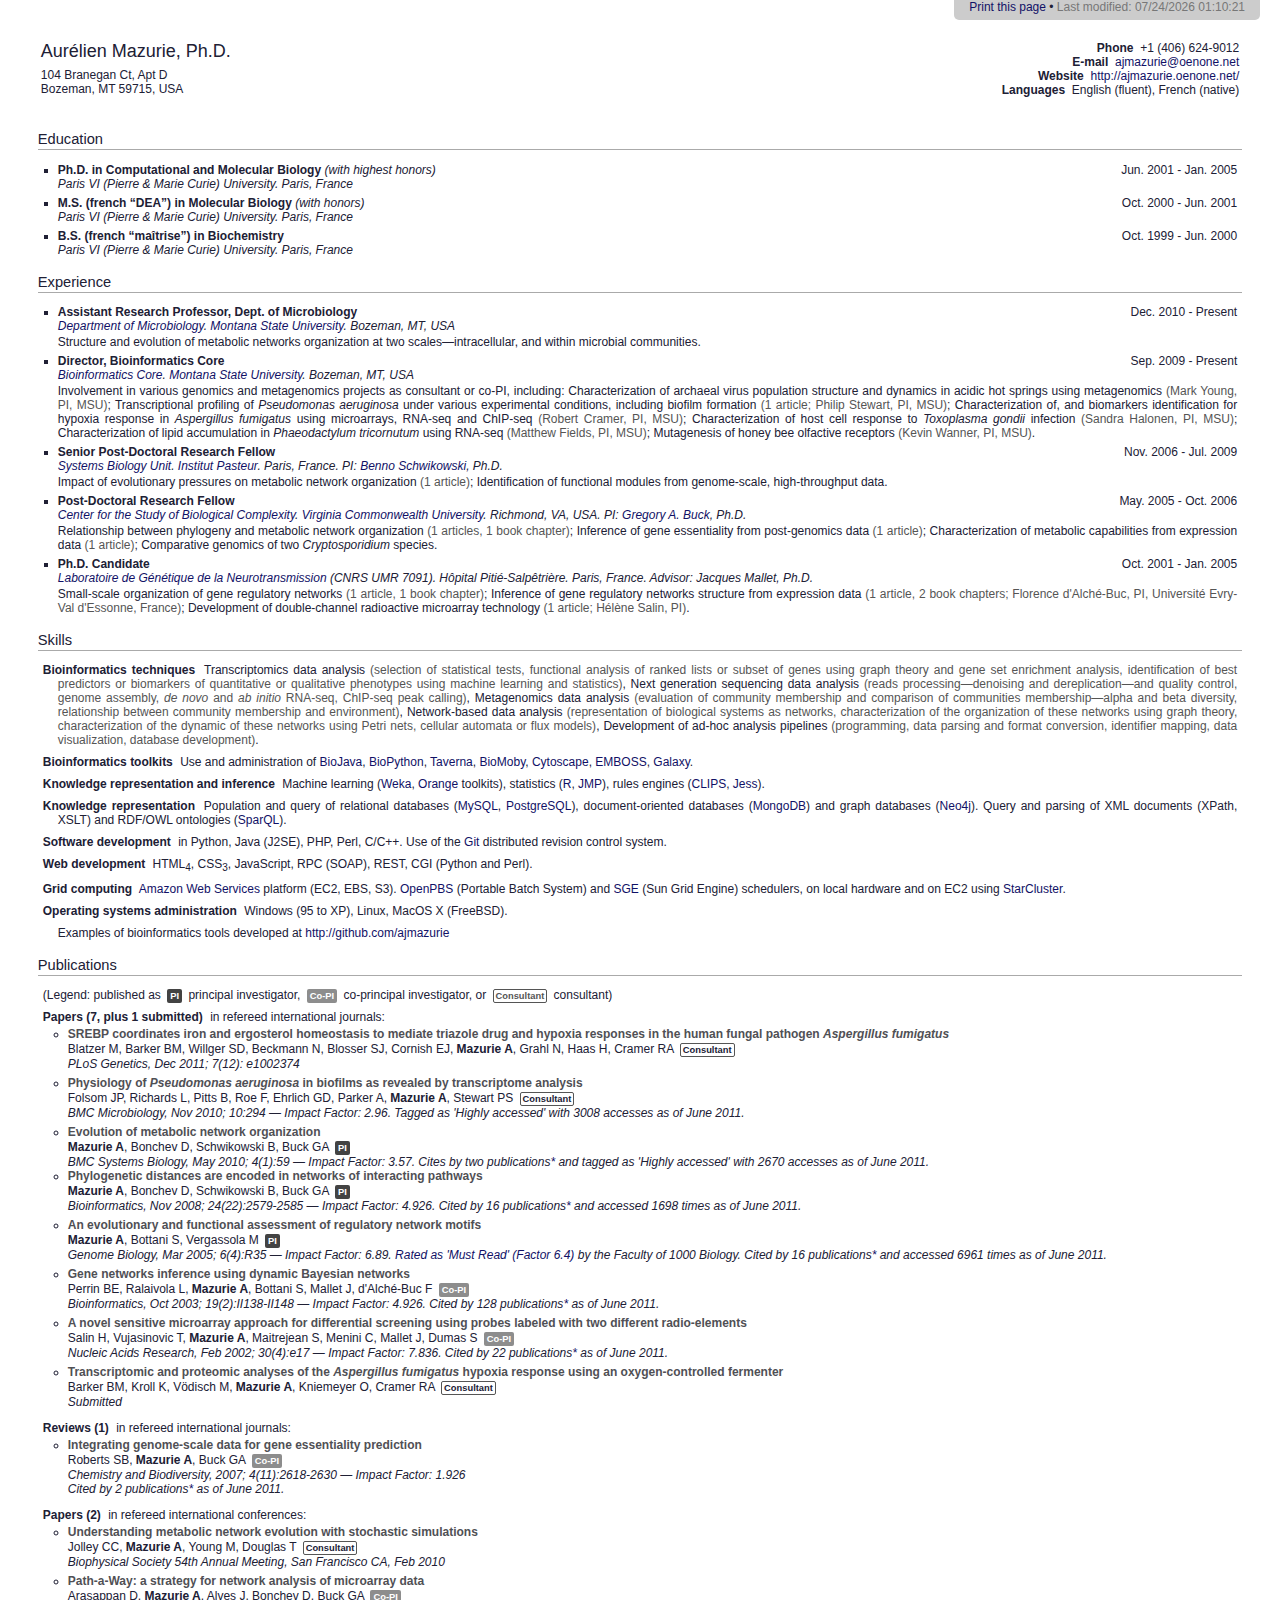
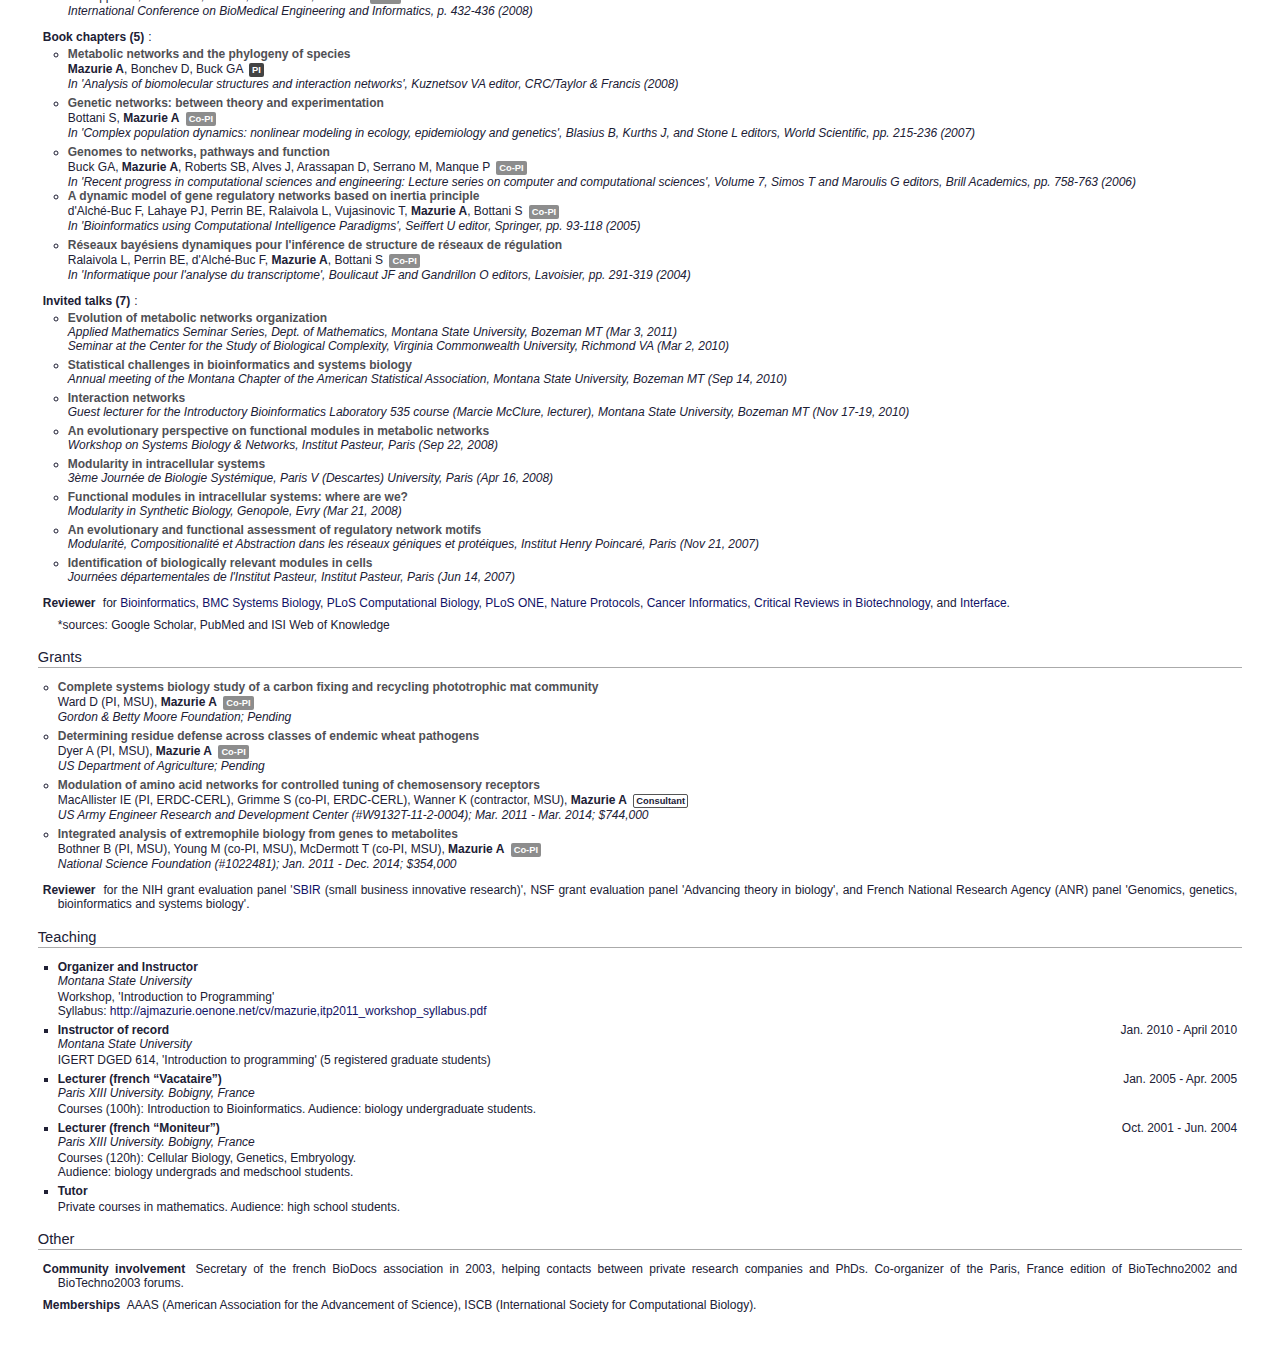
==== cv/mazurie,curriculum_vitae.html @ 8ce5951e "Update on the layout and main page content" ====
<html>
	<head>
		<title>Aurelien Mazurie: Curriculum Vitae</title>
	    <link rel='stylesheet' type='text/css' href='mazurie,curriculum_vitae.css' media='screen, print'>
	</head>
	<body>
		<table width='100%' style='margin: 0 0 2em 0; padding: 0; font-size: 10pt;'>
			<tr>
				<td valign='top'><font size='+1'>Aur&eacute;lien Mazurie, Ph.D.</font></td>
				<td align='right' rowspan='2'>
					<b>Phone</b>&nbsp; +1 (406) 624-9012<br>
					<b>E-mail</b>&nbsp; <a href='mailto:ajmazurie@oenone.net'>ajmazurie@oenone.net</a><br>
					<b>Website</b>&nbsp; <a href='http://ajmazurie.oenone.net/' target='_blank'>http://ajmazurie.oenone.net/</a><br>
					<b>Languages</b>&nbsp; English (fluent), French (native)
				</td>
			</tr>
			<tr>
				<td>
					104 Branegan Ct, Apt D<br>
					Bozeman, MT 59715, USA
				</td>
			</tr>
		</table>

		<div class='tab'>
			<a href='javascript:window.print()'>Print this page</a>
			<script type='text/javascript'>
				if (document.lastModified != '')
					document.write("&bull; <span style='color:#777'>Last modified: " + document.lastModified + "</span>");
			</script>
		</div>

		<h2><a name='education'>Education</a></h2>

		<ul class='positions'>
			<li>
				<div class='title'>Ph.D. in Computational and Molecular Biology</div> <i>(with highest honors)</i>
				<div class='sidenote'>Jun. 2001 - Jan. 2005</div>
				<div class='subtitle'>Paris VI (Pierre &amp; Marie Curie) University. Paris, France</div>
			</li>
			<li>
				<div class='title'>M.S. (french &#8220;DEA&#8221;) in Molecular Biology</div> <i>(with honors)</i>
				<div class='sidenote'>Oct. 2000 - Jun. 2001</div>
				<div class='subtitle'>Paris VI (Pierre &amp; Marie Curie) University. Paris, France</div>
			</li>
			<li>
				<div class='title'>B.S. (french &#8220;ma&icirc;trise&#8221;) in Biochemistry</div>
				<div class='sidenote'>Oct. 1999 - Jun. 2000</div>
				<div class='subtitle'>Paris VI (Pierre &amp; Marie Curie) University. Paris, France</div>
			</li>
		</ul>

		<h2><a name='experience'>Experience</a></h2>

		<ul class='positions'>
			<li>
				<div class='title'>Assistant Research Professor, Dept. of Microbiology</div>
				<div class='sidenote'>Dec. 2010 - Present</div>
				<div class='subtitle'><a href='http://www.montana.edu/wwwmb/' target='_blank'>Department of Microbiology</a>. <a href='http://www.montana.edu' target='_blank'>Montana State University</a>. Bozeman, MT, USA</div>
				<div class='content'>Structure and evolution of metabolic networks organization at two scales&mdash;intracellular, and within microbial communities.</div>
			</li>
			<li>
				<div class='title'>Director, Bioinformatics Core</div>
				<div class='sidenote'>Sep. 2009 - Present</div>
				<div class='subtitle'><a href='http://cores.montana.edu/bioinformatics' target='_blank'>Bioinformatics Core</a>. <a href='http://www.montana.edu' target='_blank'>Montana State University</a>. Bozeman, MT, USA</div>
				<div class='content'>Involvement in various genomics and metagenomics projects as consultant or co-PI, including: Characterization of archaeal virus population structure and dynamics in acidic hot springs using metagenomics <span>(Mark Young, PI, MSU)</span>; Transcriptional profiling of <i>Pseudomonas aeruginosa</i> under various experimental conditions, including biofilm formation <span>(1 article; Philip Stewart, PI, MSU)</span>; Characterization of, and biomarkers identification for hypoxia response in <i>Aspergillus fumigatus</i> using microarrays, RNA-seq and ChIP-seq <span>(Robert Cramer, PI, MSU)</span>; Characterization of host cell response to <i>Toxoplasma gondii</i> infection <span>(Sandra Halonen, PI, MSU)</span>; Characterization of lipid accumulation in <i>Phaeodactylum tricornutum</i> using RNA-seq <span>(Matthew Fields, PI, MSU)</span>; Mutagenesis of honey bee olfactive receptors <span>(Kevin Wanner, PI, MSU)</span>.</div>
			</li>
			<li>
				<div class='title'>Senior Post-Doctoral Research Fellow</div>
				<div class='sidenote'>Nov. 2006 - Jul. 2009</div>
				<div class='subtitle'><a href='http://www.systemsbiology.fr' target='_blank'>Systems Biology Unit</a>. <a href='http://www.pasteur.fr' target='_blank'>Institut Pasteur</a>. Paris, France. PI: <a href='mailto:benno@pasteur.fr'>Benno Schwikowski</a>, Ph.D.</div>
				<div class='content'>Impact of evolutionary pressures on metabolic network organization <span>(1 article)</span>; Identification of functional modules from genome-scale, high-throughput data.</div>
			</li>
			<li>
				<div class='title'>Post-Doctoral Research Fellow</div>
				<div class='sidenote'>May. 2005 - Oct. 2006</div>
				<div class='subtitle'><a href='http://www.vcu.edu/csbc/' target='_blank'>Center for the Study of Biological Complexity</a>. <a href='http://www.vcu.edu' target='_blank'>Virginia Commonwealth University</a>. Richmond, VA, USA. PI: <a href='mailto:gabuck@vcu.edu'>Gregory A. Buck</a>, Ph.D.</div>
				<div class='content'>Relationship between phylogeny and metabolic network organization <span>(1 articles, 1 book chapter)</span>; Inference of gene essentiality from post-genomics data <span>(1 article)</span>; Characterization of metabolic capabilities from expression data <span>(1 article)</span>; Comparative genomics of two <i>Cryptosporidium</i> species.</div>
			</li>
			<li>
				<div class='title'>Ph.D. Candidate</div>
				<div class='sidenote'>Oct. 2001 - Jan. 2005</div>
				<div class='subtitle'><a href='http://www.francebiotechnologies.fr/entreprise/cnrs-umr-7091-genetique-moleculaire-neurotransmission-paris.html' target='_blank'>Laboratoire de G&eacute;n&eacute;tique de la Neurotransmission</a> (CNRS UMR 7091). H&ocirc;pital Piti&eacute;-Salp&ecirc;tri&egrave;re. Paris, France. Advisor: Jacques Mallet, Ph.D.</div>
				<div class='content'>Small-scale organization of gene regulatory networks <span>(1 article, 1 book chapter)</span>; Inference of gene regulatory networks structure from expression data <span>(1 article, 2 book chapters; Florence d'Alch&eacute;-Buc, PI, Universit&eacute; Evry-Val d'Essonne, France)</span>; Development of double-channel radioactive microarray technology <span>(1 article; H&eacute;l&egrave;ne Salin, PI)</span>.</div>
			</li>
<!--
			<li>
				<div class='title'>Consultant</div>
				<div class='sidenote'>Jun. 2002</div>
				<div class='subtitle'>Opsis S.A., France</div>
				<div class='content'>Consultant on DNA microarrays technology: acquisition, processing and exploitation of data for medical diagnostics.</div>
			</li>
-->
		</ul>

		<span class='break'></span>
		<h2><a name='skills'>Skills</a></h2>

		<p><b>Bioinformatics techniques</b> Transcriptomics data analysis <span>(selection of statistical tests, functional analysis of ranked lists or subset of genes using graph theory and gene set enrichment analysis, identification of best predictors or biomarkers of quantitative or qualitative phenotypes using machine learning and statistics)</span>, Next generation sequencing data analysis <span>(reads processing&mdash;denoising and dereplication&mdash;and quality control, genome assembly, <i>de novo</i> and <i>ab initio</i> RNA-seq, ChIP-seq peak calling)</span>, Metagenomics data analysis <span>(evaluation of community membership and comparison of communities membership&mdash;alpha and beta diversity, relationship between community membership and environment)</span>, Network-based data analysis <span>(representation of biological systems as networks, characterization of the organization of these networks using graph theory, characterization of the dynamic of these networks using Petri nets, cellular automata or flux models)</span>, Development of ad-hoc analysis pipelines <span>(programming, data parsing and format conversion, identifier mapping, data visualization, database development)</span>.</p>
		
		<p><b>Bioinformatics toolkits</b> Use and administration of <a href='http://biojava.org/' target='_blank'>BioJava</a>, <a href='http://biopython.org/' target='_blank'>BioPython</a>, <a href='http://taverna.sourceforge.net/' target='_blank'>Taverna</a>, <a href='http://www.biomoby.org/', target='_blank'>BioMoby</a>, <a href='http://www.cytoscape.org/' target='_blank'>Cytoscape</a>, <a href='http://emboss.sourceforge.net/' target='_blank'>EMBOSS</a>, <a href='http://galaxy.psu.edu/' target='_blank'>Galaxy</a>.</p>

		<p><b>Knowledge representation and inference</b> Machine learning (<a href='http://www.cs.waikato.ac.nz/ml/weka/' target='_blank'>Weka</a>, <a href='http://www.ailab.si/orange/' target='_blank'>Orange</a> toolkits), statistics (<a href='http://www.r-project.org/' target='_blank'>R</a>, <a href='http://www.jmp.com/software/' target='_blank'>JMP</a>), rules engines (<a href='http://clipsrules.sourceforge.net/' target='_blank'>CLIPS</a>, <a href='http://herzberg.ca.sandia.gov/' target='_blank'>Jess</a>).</p>

		<p><b>Knowledge representation</b> Population and query of relational databases (<a href='http://www.mysql.com/' target='_blank'>MySQL</a>, <a href='http://www.postgresql.org/' target='_blank'>PostgreSQL</a>), document-oriented databases (<a href='http://www.mongodb.org/' target='_blank'>MongoDB</a>) and graph databases (<a href='http://neo4j.org/' target='_blank'>Neo4j</a>). Query and parsing of XML documents (XPath, XSLT) and RDF/OWL ontologies (<a href='http://en.wikipedia.org/wiki/SPARQL' target='_blank'>SparQL</a>).</p>

		<p><b>Software development</b> in Python, Java (J2SE), PHP, Perl, C/C++. Use of the <a href='http://git-scm.com/' target='_blank'>Git</a> distributed revision control system.</p>

		<p><b>Web development</b> HTML<sub>4</sub>, CSS<sub>3</sub>, JavaScript, RPC (SOAP), REST, CGI (Python and Perl).</p>

		<p><b>Grid computing</b> <a href='http://aws.amazon.com/' target='_blank'>Amazon Web Services</a> platform (EC2, EBS, S3). <a href='http://www.openpbs.org/' target='_blank'>OpenPBS</a> (Portable Batch System) and <a href='http://www.sun.com/software/gridware/' target='_blank'>SGE</a> (Sun Grid Engine) schedulers, on local hardware and on EC2 using <a href='http://web.mit.edu/stardev/cluster/' target='_blank'>StarCluster</a>.</p>

		<p><b>Operating systems administration</b> Windows (95 to XP), Linux, MacOS X (FreeBSD).</p>

		<p class='note'>Examples of bioinformatics tools developed at <a href='http://github.com/ajmazurie' target='_blank'>http://github.com/ajmazurie</a></p>

		<h2><a name='publications'>Publications</a></h2>

		<p>(Legend: published as <span class='pi'></span> principal investigator, <span class='copi'></span> co-principal investigator, or <span class='consultant'></span> consultant)</p>

		<p><b>Papers (7, plus 1 submitted)</b> in refereed international journals:</p>

		<ul class='citations'>
			<li>
				<div class='title'><a href='http://www.plosgenetics.org/article/info%3Adoi%2F10.1371%2Fjournal.pgen.1002374' target='_blank'>SREBP coordinates iron and ergosterol homeostasis to mediate triazole drug and hypoxia responses in the human fungal pathogen <i>Aspergillus fumigatus</i></a></div>
				<div class='authors'>Blatzer M, Barker BM, Willger SD, Beckmann N, Blosser SJ, Cornish EJ, <b>Mazurie A</b>, Grahl N, Haas H, Cramer RA <span class='consultant'></span></div>
				<div class='reference'>PLoS Genetics, Dec 2011; 7(12): e1002374</div>
			</li>
			<li>
				<div class='title'><a href='http://www.ncbi.nlm.nih.gov/pubmed/20459825' target='_blank'>Physiology of <i>Pseudomonas aeruginosa</i> in biofilms as revealed by transcriptome analysis</a></div>
				<div class='authors'>Folsom JP, Richards L, Pitts B, Roe F, Ehrlich GD, Parker A, <b>Mazurie A</b>, Stewart PS <span class='consultant'></span></div>
				<div class='reference'>BMC Microbiology, Nov 2010; 10:294 &mdash; Impact Factor: 2.96. Tagged as 'Highly accessed' with 3008 accesses as of June 2011.</div>
				<!--
				Access statistics: http://www.biomedcentral.com/my/manuscripts/accesses/2481213644418747
				Citations in Google scholar: http://www.biomedcentral.com/pubmed/gs/21083928
				-->
			</li>
			<li>
				<div class='title'><a href='http://www.ncbi.nlm.nih.gov/pubmed/20459825' target='_blank'>Evolution of metabolic network organization</a></div>
				<div class='authors'><b>Mazurie A</b>, Bonchev D, Schwikowski B, Buck GA <span class='pi'></span></div>
				<div class='reference'>BMC Systems Biology, May 2010; 4(1):59 &mdash; Impact Factor: 3.57. Cites by two publications<a href='#citation_source'>*</a> and tagged as 'Highly accessed' with 2670 accesses as of June 2011.</div>
				<!--
				Access statistics: http://www.biomedcentral.com/my/manuscripts/accesses/1057630752292088
				-->
			</li>
			<span class='break'></span>
			<li>
				<div class='title'><a href='http://www.ncbi.nlm.nih.gov/pubmed/18820265' target='_blank'>Phylogenetic distances are encoded in networks of interacting pathways</a></div>
				<div class='authors'><b>Mazurie A</b>, Bonchev D, Schwikowski B, Buck GA <span class='pi'></span></div>
				<div class='reference'>Bioinformatics, Nov 2008; 24(22):2579-2585 &mdash; Impact Factor: 4.926. Cited by 16 publications<a href='#citation_source'>*</a> and accessed 1698 times as of June 2011.</div>
				<!--
				Access statistics: http://bioinformatics.oxfordjournals.org/cgi/authordata?d=10.1093/bioinformatics/btn503&k=4960f043
				Citations in PubMed Central: http://www.ncbi.nlm.nih.gov/pubmed?db=pubmed&cmd=link&linkname=pubmed_pubmed_citedin&uid=18820265 and http://www.ncbi.nlm.nih.gov/pmc/articles/PMC2579716/citedby/
				Citations in Google scholar: http://scholar.google.com/scholar?q=Phylogenetic+distances+are+encoded+in+networks+of+interacting+pathways&hl=en&as_sdt=0&as_vis=1&oi=scholart
				-->
			</li>
			<li>
				<div class='title'><a href='http://www.ncbi.nlm.nih.gov/pubmed/15833122' target='_blank'>An evolutionary and functional assessment of regulatory network motifs</a></div>
				<div class='authors'><b>Mazurie A</b>, Bottani S, Vergassola M <span class='pi'></span></div>
				<div class='reference'>Genome Biology, Mar 2005; 6(4):R35 &mdash; Impact Factor: 6.89. <a href='http://www.f1000biology.com/article/id/1025631' target='_blank'>Rated as 'Must Read' (Factor 6.4)</a> by the Faculty of 1000 Biology. Cited by 16 publications<a href='#citation_source'>*</a> and accessed 6961 times as of June 2011.</div>
				<!--
				Access statistics: http://www.biomedcentral.com/my/manuscripts/accesses/2076130134894592
				Citations in PubMed Central: http://www.ncbi.nlm.nih.gov/pubmed?db=pubmed&cmd=link&linkname=pubmed_pubmed_citedin&uid=15833122
				Citations in Google scholar: http://scholar.google.com/scholar?hl=en&q=An+evolutionary+and+functional+assessment+of+regulatory+network+motifs&btnG=Search&as_sdt=800000000&as_ylo=&as_vis=1
				-->
			</li>
			<li>
				<div class='title'><a href='http://www.ncbi.nlm.nih.gov/pubmed/14534183' target='_blank'>Gene networks inference using dynamic Bayesian networks</a></div>
				<div class='authors'>Perrin BE, Ralaivola L, <b>Mazurie A</b>, Bottani S, Mallet J, d'Alch&eacute;-Buc F <span class='copi'></span></div>
				<div class='reference'>Bioinformatics, Oct 2003; 19(2):II138-II148 &mdash; Impact Factor: 4.926. Cited by 128 publications<a href='#citation_source'>*</a> as of June 2011.</div>
			</li>
			<li>
				<div class='title'><a href='http://www.ncbi.nlm.nih.gov/pubmed/11842123' target='_blank'>A novel sensitive microarray approach for differential screening using probes labeled with two different radio-elements</a></div>
				<div class='authors'>Salin H, Vujasinovic T, <b>Mazurie A</b>, Maitrejean S, Menini C, Mallet J, Dumas S <span class='copi'></span></div>
				<div class='reference'>Nucleic Acids Research, Feb 2002; 30(4):e17 &mdash; Impact Factor: 7.836. Cited by 22 publications<a href='#citation_source'>*</a> as of June 2011.</div>
			</li>
			<!--
			<li>
				<div class='title'>Comparative genomics of Cryptosporidium</div>
				<div class='authors'><b>Mazurie A</b>, Alves JM, Ozaki LS, Zhou S, Schwartz DC, Buck GA</div>
				<div class='reference'>Submitted</div>
			</li>
			-->
			<li>
				<div class='title'>Transcriptomic and proteomic analyses of the <i>Aspergillus fumigatus</i> hypoxia response using an oxygen-controlled fermenter</span></div>
				<div class='authors'>Barker BM, Kroll K, V&ouml;disch M, <b>Mazurie A</b>, Kniemeyer O, Cramer RA <span class='consultant'></div>
				<div class='reference'>Submitted</div>
			</li>
		</ul>

		<p><b>Reviews (1)</b> in refereed international journals:</p>

		<ul class='citations'>
			<li>
				<div class='title'><a href='http://www.ncbi.nlm.nih.gov/pubmed/18027375' target='_blank'>Integrating genome-scale data for gene essentiality prediction</a></div>
				<div class='authors'>Roberts SB, <b>Mazurie A</b>, Buck GA <span class='copi'></span></div>
				<div class='reference'>Chemistry and Biodiversity, 2007; 4(11):2618-2630 &mdash; Impact Factor: 1.926<br>Cited by 2 publications<a href='#citation_source'>*</a> as of June 2011.</div>
				<!--
				Citations in Google Scholar: http://scholar.google.com/scholar?hl=en&lr=&cites=14391438443417991378&um=1&ie=UTF-8&sa=X&ei=fUpQTMzpFIqWsgPPooSxBw&ved=0CCAQzgIwAg
				-->
			</li>
		</ul>

		<p><b>Papers (2)</b> in refereed international conferences:</p>

		<ul class='citations'>
			<li>
				<div class='title'><a href='http://capsid.msu.montana.edu/douglasgroup/index.php/poster-gallery/26-2010-posters/81-understanding-metabolic-network-evolution-with-stochastic-simulations.html' target='_blank'>Understanding metabolic network evolution with stochastic simulations</a></div>
				<div class='authors'>Jolley CC, <b>Mazurie A</b>, Young M, Douglas T <span class='consultant'></span></div>
				<div class='reference'>Biophysical Society 54th Annual Meeting, San Francisco CA, Feb 2010</div>
			</li>
			<li>
				<div class='title'><a href='http://doi.ieeecomputersociety.org/10.1109/BMEI.2008.234' target='_blank'>Path-a-Way: a strategy for network analysis of microarray data</a></div>
				<div class='authors'>Arasappan D, <b>Mazurie A</b>, Alves J, Bonchev D, Buck GA <span class='copi'></span></div>
				<div class='reference'>International Conference on BioMedical Engineering and Informatics, p. 432-436 (2008)</div>
			</li>
		</ul>

		<p><b>Book chapters (5)</b>:</p>

		<ul class='citations'>
			<li>
				<div class='title'>Metabolic networks and the phylogeny of species</div>
				<div class='authors'><b>Mazurie A</b>, Bonchev D, Buck GA <span class='pi'></span></div>
				<div class='reference'>In 'Analysis of biomolecular structures and interaction networks', Kuznetsov VA editor, CRC/Taylor &amp; Francis (2008)</div>
			</li>
			<li>
				<div class='title'>Genetic networks: between theory and experimentation</div>
				<div class='authors'>Bottani S, <b>Mazurie A</b> <span class='copi'></span></div>
				<div class='reference'>In 'Complex population dynamics: nonlinear modeling in ecology, epidemiology and genetics', Blasius B, Kurths J, and Stone L editors, World Scientific, pp. 215-236 (2007)</div>
			</li>
			<li>
				<div class='title'>Genomes to networks, pathways and function</div>
				<div class='authors'>Buck GA, <b>Mazurie A</b>, Roberts SB, Alves J, Arassapan D, Serrano M, Manque P <span class='copi'></span></div>
				<div class='reference'>In 'Recent progress in computational sciences and engineering: Lecture series on computer and computational sciences', Volume 7, Simos T and Maroulis G editors, Brill Academics, pp. 758-763 (2006)</div>
			</li>
			<span class='break'></span>
			<li>
				<div class='title'>A dynamic model of gene regulatory networks based on inertia principle</div>
				<div class='authors'>d'Alch&eacute;-Buc F, Lahaye PJ, Perrin BE, Ralaivola L, Vujasinovic T, <b>Mazurie A</b>, Bottani S <span class='copi'></span></div>
				<div class='reference'>In 'Bioinformatics using Computational Intelligence Paradigms', Seiffert U editor, Springer, pp. 93-118 (2005)</div>
			</li>
			<li>
				<div class='title'>R&eacute;seaux bay&eacute;siens dynamiques pour l'inf&eacute;rence de structure de r&eacute;seaux de r&eacute;gulation</div>
				<div class='authors'>Ralaivola L, Perrin BE, d'Alch&eacute;-Buc F, <b>Mazurie A</b>, Bottani S <span class='copi'></span></div>
				<div class='reference'>In 'Informatique pour l'analyse du transcriptome', Boulicaut JF and Gandrillon O editors, Lavoisier, pp. 291-319 (2004)</div>
			</li>
		</ul>

		<p><b><a name='talks'>Invited talks (7)</a></b>:</p>

		<ul class='citations'>
			<li>
				<div class='title'>Evolution of metabolic networks organization</div>
				<div class='reference'>Applied Mathematics Seminar Series, Dept. of Mathematics, Montana State University, Bozeman MT (Mar 3, 2011)</div>
				<div class='reference'>Seminar at the Center for the Study of Biological Complexity, Virginia Commonwealth University, Richmond VA (Mar 2, 2010)</div>
			</li>
			<li>
				<div class='title'>Statistical challenges in bioinformatics and systems biology</div>
				<div class='reference'>Annual meeting of the Montana Chapter of the American Statistical Association, Montana State University, Bozeman MT (Sep 14, 2010)</div>
			</li>
			<li>
				<div class='title'>Interaction networks</div>
				<div class='reference'>Guest lecturer for the Introductory Bioinformatics Laboratory 535 course (Marcie McClure, lecturer), Montana State University, Bozeman MT (Nov 17-19, 2010)</div>
			</li>
			<li>
				<div class='title'>An evolutionary perspective on functional modules in metabolic networks</div>
				<div class='reference'>Workshop on Systems Biology &amp; Networks, Institut Pasteur, Paris (Sep 22, 2008)</div>
			</li>
			<li>
				<div class='title'>Modularity in intracellular systems</div>
				<div class='reference'>3&egrave;me Journ&eacute;e de Biologie Syst&eacute;mique, Paris V (Descartes) University, Paris (Apr 16, 2008)</div>
			</li>
			<li>
				<div class='title'>Functional modules in intracellular systems: where are we?</div>
				<div class='reference'>Modularity in Synthetic Biology, Genopole, Evry (Mar 21, 2008)</div>
			</li>
			<li>
				<div class='title'>An evolutionary and functional assessment of regulatory network motifs</div>
				<div class='reference'>Modularit&eacute;, Compositionalit&eacute; et Abstraction dans les r&eacute;seaux g&eacute;niques et prot&eacute;iques, Institut Henry Poincar&eacute;, Paris (Nov 21, 2007)</div>
			</li>
			<li>
				<div class='title'>Identification of biologically relevant modules in cells</div>
				<div class='reference'>Journ&eacute;es d&eacute;partementales de l'Institut Pasteur, Institut Pasteur, Paris (Jun 14, 2007)</div>
			</li>
		</ul>

		<p><b>Reviewer</b> for <a href='http://bioinformatics.oxfordjournals.org/' target='_blank'>Bioinformatics</a>, <a href='http://www.biomedcentral.com/bmcsystbiol/' target='_blank'>BMC Systems Biology</a>, <a href='http://www.ploscompbiol.org/' target='_blank'>PLoS Computational Biology</a>, <a href='http://www.plosone.org/' target='_blank'>PLoS ONE</a>, <a href='http://www.nature.com/nprot/index.html' target='_blank'>Nature Protocols</a>, <a href='http://www.la-press.com/journal.php?journal_id=10' target='_blank'>Cancer Informatics</a>, <a href='http://www.informaworld.com/smpp/title~content=t713400865~db=all' target='_blank'>Critical Reviews in Biotechnology</a>, and <a href='http://rsif.royalsocietypublishing.org/' target='_blank'>Interface</a>.</p>

		<p class='note' id='citation_source'>*sources: Google Scholar, PubMed and ISI Web of Knowledge</p>

		<!--
		<p class='note'>Latest version: <a href='http://oenone.net/papers/' target='_blank'>http://oenone.net/papers/</a></p>
		-->
		<!--
		<p><b>Publications</b> 5 papers in international refereed journals. 4 book chapters in national and international publishers.</p>
		-->

		<span class='break'></span>
		<h2><a name='funding'>Grants</a></h2>

		<ul class='citations'>
			<li>
				<div class='title'>Complete systems biology study of a carbon fixing and recycling phototrophic mat community</div>
				<div class='authors'>Ward D (PI, MSU), <b>Mazurie A</b> <span class='copi'></span></div>
				<div class='reference'>Gordon &amp; Betty Moore Foundation; Pending</div>
				<!-- I would receive $24,850 over the length of the grant -->
			</li>
			<!--
			<li>
				<div class='title'>COBRE</div>
				<div class='authors'>Stewart, PJ (PI, MSU), <b>Mazurie A</b> (co-PI, MSU)</div>
				<div class='reference'>National Institutes of Health, NCRR; Pending</div>
			</li>
			-->
			<li>
				<div class='title'>Determining residue defense across classes of endemic wheat pathogens</div>
				<div class='authors'>Dyer A (PI, MSU), <b>Mazurie A</b> <span class='copi'></span></div>
				<div class='reference'>US Department of Agriculture; Pending</div>
			</li>
			<li>
				<div class='title'>Modulation of amino acid networks for controlled tuning of chemosensory receptors</div>
				<div class='authors'>MacAllister IE (PI, ERDC-CERL), Grimme S (co-PI, ERDC-CERL), Wanner K (contractor, MSU), <b>Mazurie A</b> <span class='consultant'></span></div>
				<div class='reference'>US Army Engineer Research and Development Center (#W9132T-11-2-0004); Mar. 2011 - Mar. 2014; $744,000</div>
				<!-- Kevin and I receive $154,995 over the 3 years -->
			</li>
			<li>
				<div class='title'><a href='http://www.nsf.org/awardsearch/showAward.do?AwardNumber=1022481'>Integrated analysis of extremophile biology from genes to metabolites</a></div>
				<div class='authors'>Bothner B (PI, MSU), Young M (co-PI, MSU), McDermott T (co-PI, MSU), <b>Mazurie A</b> <span class='copi'></span></div>
				<div class='reference'>National Science Foundation (#1022481); Jan. 2011 - Dec. 2014; $354,000</div>
				<!-- I receive $15,000 over the 3 years -->
			</li>
		</ul>

		<p><b>Reviewer</b> for the NIH grant evaluation panel '<a href='http://www.sbir.gov/' target='_blank'>SBIR</a> (small business innovative research)', NSF grant evaluation panel 'Advancing theory in biology', and French National Research Agency (ANR) panel 'Genomics, genetics, bioinformatics and systems biology'.</p>

		<h2><a name='teaching'>Teaching</a></h2>

		<ul class='positions'>
			<li>
				<div class='title'>Organizer and Instructor</div>
				<div class='sidenote'></div>
				<div class='subtitle'>Montana State University</div>
				<div class='content'>
					Workshop, 'Introduction to Programming'<br>
					Syllabus: <a href='http://ajmazurie.oenone.net/cv/mazurie,itp2011_workshop_syllabus.pdf'>http://ajmazurie.oenone.net/cv/mazurie,itp2011_workshop_syllabus.pdf</a>
				</div>
			</li>
			<li>
				<div class='title'>Instructor of record</div>
				<div class='sidenote'>Jan. 2010 - April 2010</div>
				<div class='subtitle'>Montana State University</div>
				<div class='content'>
					IGERT DGED 614, 'Introduction to programming' (5 registered graduate students)
				</div>
			<li>
				<div class='title'>Lecturer (french &#8220;Vacataire&#8221;)</div>
				<div class='sidenote'>Jan. 2005 - Apr. 2005</div>
				<div class='subtitle'>Paris XIII University. Bobigny, France</div>
				<div class='content'>
					Courses (100h): Introduction to Bioinformatics. Audience: biology undergraduate students.
				</div>
			</li>
			<li>
				<div class='title'>Lecturer (french &#8220;Moniteur&#8221;)</div>
				<div class='sidenote'>Oct. 2001 - Jun. 2004</div>
				<div class='subtitle'>Paris XIII University. Bobigny, France</div>
				<div class='content'>
					Courses (120h): Cellular Biology, Genetics, Embryology.<br>
					Audience: biology undergrads and medschool students.
				</div>
			</li>
			<li>
				<div class='title'>Tutor</div>
				<div class='content'>
					Private courses in mathematics. Audience: high school students.
				</div>
			</li>
		</ul>

		<h2>Other</h2>

		<p><b>Community involvement</b> Secretary of the french BioDocs association in 2003, helping contacts between private research companies and PhDs. Co-organizer of the Paris, France edition of BioTechno2002 and BioTechno2003 forums.</p>

		<p><b>Memberships</b> AAAS (American Association for the Advancement of Science), ISCB (International Society for Computational Biology).</p>
	</body>
</html>
---- cv/mazurie,curriculum_vitae.css ----
BODY {
	font-family: lucida grande, sans-serif;
	font-size: 9pt;
	color: #202035;
	text-align: left;
	margin: 1cm;
	padding: 0;
}

TD {
	font-size: 9pt;
}

P {
	margin-left: 20px;
	margin-right: 5px;
	text-indent: -15px;
	text-align: justify;
}

P > B:first-child {
	margin-right: 4px;
 }

P.indent {
	margin-left: 5px;
	text-indent: 15px;
	text-align: justify;
}

P.note {
	margin-left: 20px;
	text-indent: 0px;
}

A {
	color: #202035;
	text-transform: none;
	text-decoration: none;
}

@media screen {
	A:link, A:active, A:visited, A:hover {
		color: #116;
	}
}

A:hover {
	text-decoration: underline;
}

LI + LI {
	margin-top: 5px;
}

P {
	margin-top: 8px;
	margin-bottom: 8px;
}


DIV > UL > LI + LI {
	margin-top: 0;
	margin-bottom: 0;
}

DIV > UL {
	padding-left: 0px;
	list-style-type: none;
}

DIV > UL > LI > SPAN {
	color: #777;
}

DIV > UL > LI:before {
	content: "- ";
}

P + UL {
	margin-top: -5px;
	margin-left: 10px;
}

/*********************************************************************************************************************/

@media print {
.break	{
	display: block;
	page-break-before: always;
	padding-top: 0.5cm;
}
}

@media screen {
.break {
	display: none;
}
}

/*********************************************************************************************************************/

DIV.tab {
	width: auto;
	height: 20px;
	background: #ccc;
	position: fixed;
	top: 0;
	right: 20px;
	margin-left: auto;
	margin-right: auto;
	padding-left: 15px;
	padding-right: 15px;
	text-align: center;
	-moz-border-radius-bottomleft: 5px;
	-webkit-border-bottom-left-radius: 5px;
	-moz-border-radius-bottomright: 5px;
	-webkit-border-bottom-right-radius: 5px;
}

@media print {
	DIV.tab {
		display: none;
	}
}

/*********************************************************************************************************************/

H2 {
	font-size: 11pt;
	font-weight: normal;
	padding-top: 5px;
	padding-bottom: 2px;
	border-bottom: 1px solid #aaa;
}

H3 {
	font-size: 11pt;
	font-weight: normal;
}

/*********************************************************************************************************************/

UL.positions {
	padding-left: 20px;
	padding-right: 5px;
	list-style-type: square;
}

UL.positions > LI > DIV.title {
	font-weight: bold;
	display: inline;
}

UL.positions > LI > DIV.sidenote {
	float: right;
	text-align: right;
	display: inline;
}

UL.positions > LI > DIV.subtitle {
	font-style: italic;
}

UL.positions > LI > DIV.content {
	margin-top: 2px;
	text-align: justify;
	-webkit-hyphens: auto;
}

UL.positions > LI > DIV.content > SPAN,
P > SPAN {
	color: #555;
}

/*********************************************************************************************************************/

UL.citations {
	padding-left: 20px;
	padding-right: 5px;
	list-style-type: circle;
}

UL.citations > LI > DIV.title,
UL.citations > LI > DIV.title > A {
	font-weight: bold;
	color: #505055;
	display: inline;
}

UL.citations > LI > DIV.authors {
	margin-top: 1px;
	margin-bottom: 1px;
}

UL.citations > LI > DIV.reference {
	font-style: italic;
	font-size: 9pt;
	text-align: justify;
}

/*********************************************************************************************************************/

TABLE.references > TBODY > TR + TR > TD {
	padding-top: 5px;
}

TABLE.references > TBODY > TR > TD {
	font-size: 9pt;
	padding-left: 2px;
	white-space: nowrap;
}

TABLE.references > TBODY > TR > TD + TD {
	padding-left: 10px;
	font-size: 9pt;
	color: #505055;
	white-space: normal;
}

/*********************************************************************************************************************/

SPAN.pi, SPAN.copi, SPAN.consultant {
	padding: 2px 3px 2px 3px;
	margin: 0 3px 0 3px;
	font-size: 7pt;
	font-weight: bold;
	-moz-border-radius: 2px;
	-webkit-border-radius: 2px;
}

@media print {
	SPAN.pi, SPAN.copi, SPAN.consultant {
		font-size: 5pt;
		margin: 0 1px 0 1px;
	}
}

SPAN.pi {
	background-color: #434343;
	color: white;
}

SPAN.pi:before {
	content: "PI";
}

SPAN.copi {
	background-color: #8d8d8d;
	color: white;
}

SPAN.copi:before {
	content: "Co-PI";
}

SPAN.consultant {
	border: 1px solid #555;
	background-color: white;
	padding: 1px 2px 1px 2px;
}

SPAN.consultant:before {
	content: "Consultant";
}
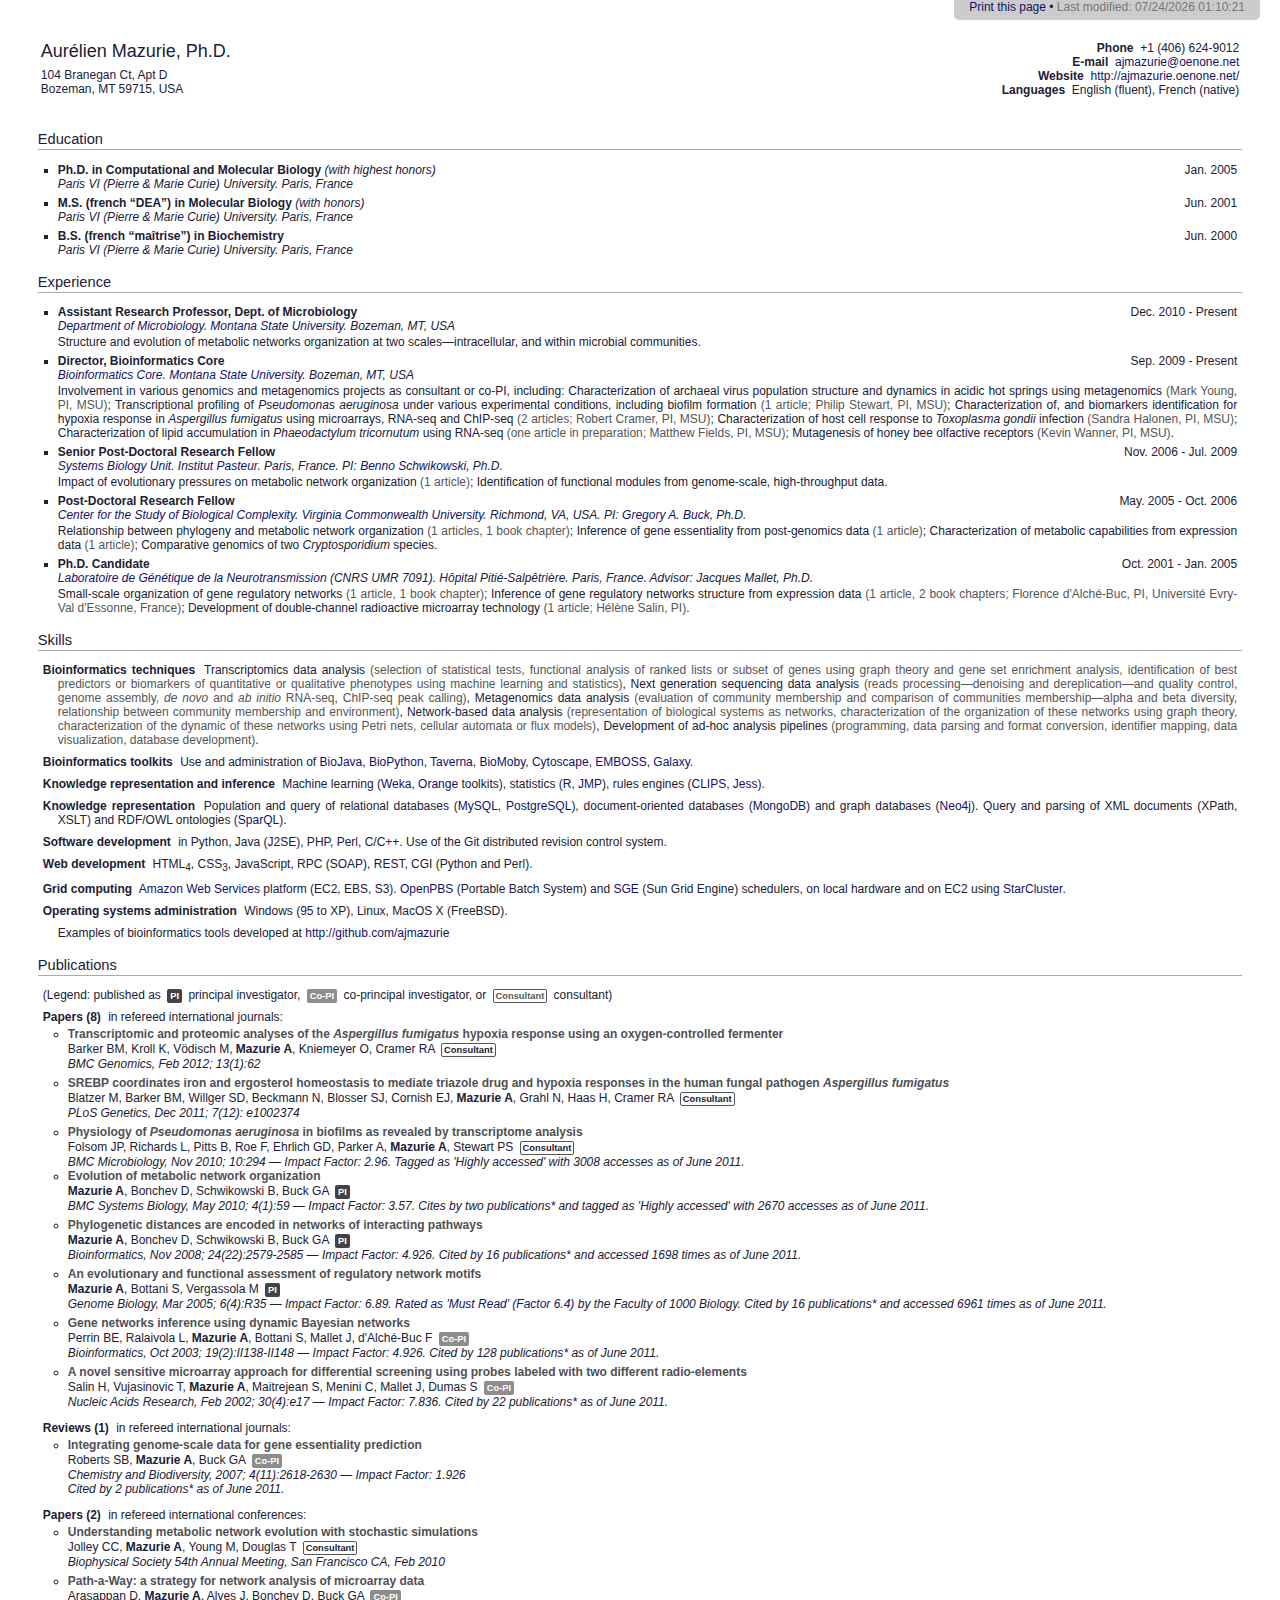
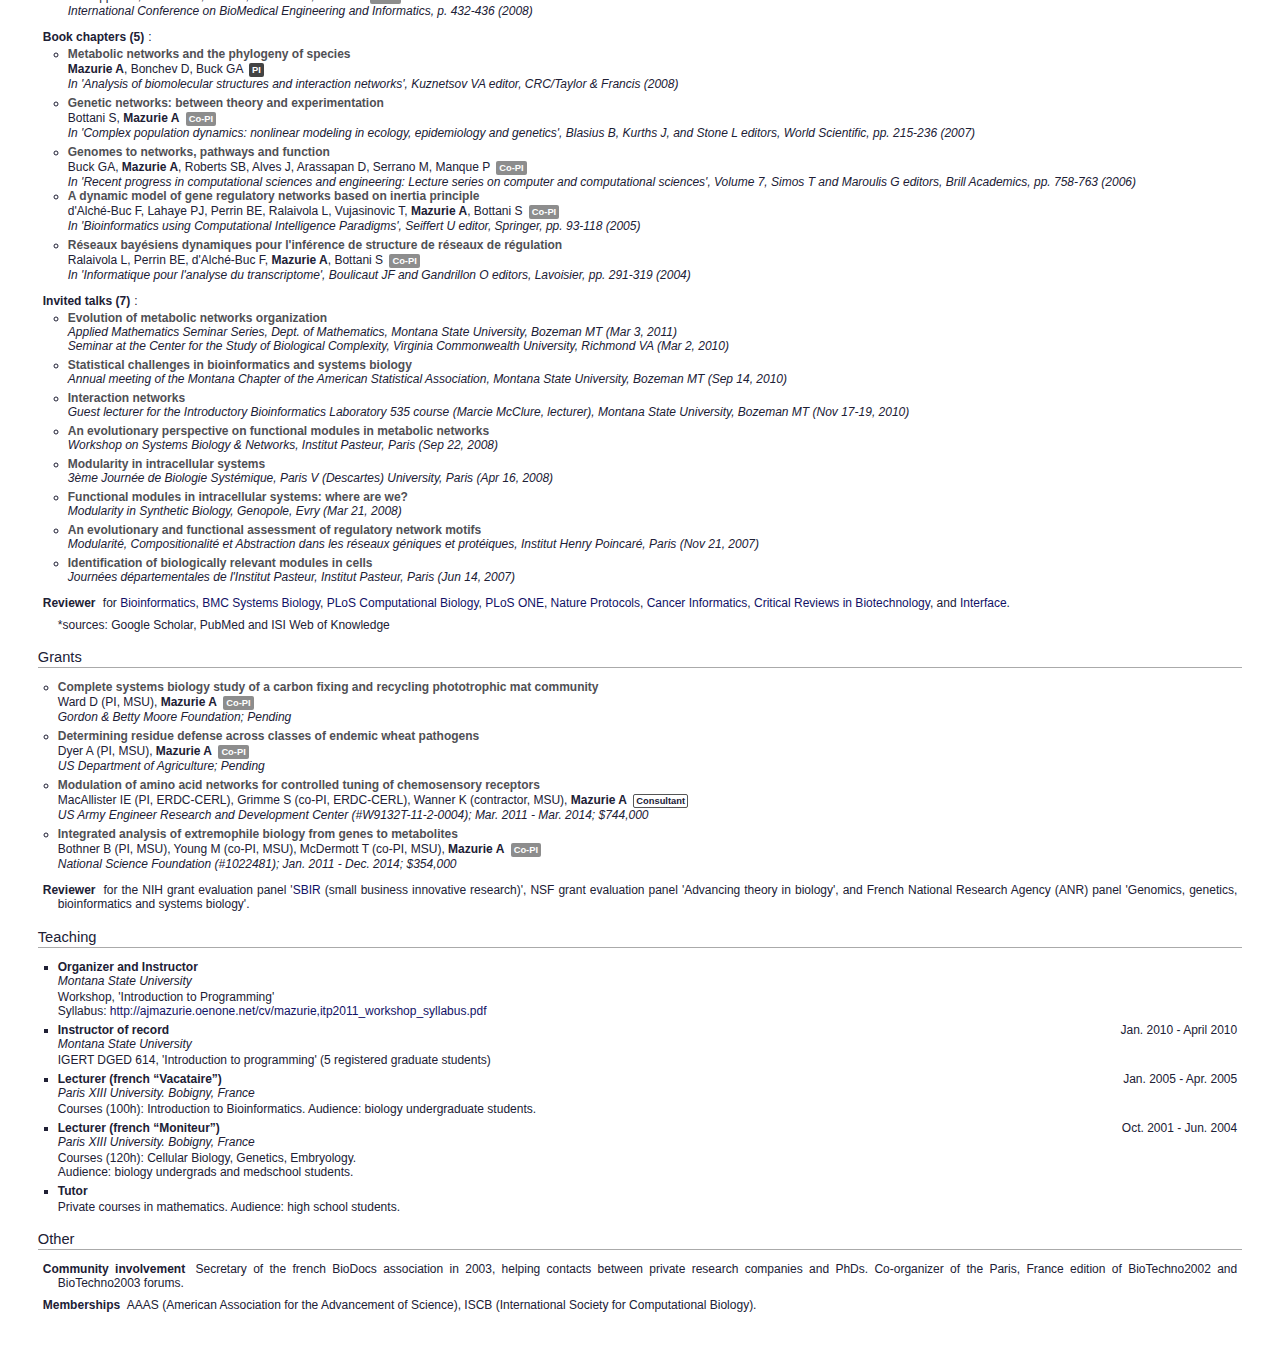
==== commit 339b7183: "CV update" ====
--- a/cv/mazurie,curriculum_vitae.html
+++ b/cv/mazurie,curriculum_vitae.html
@@ -35,17 +35,17 @@
 		<ul class='positions'>
 			<li>
 				<div class='title'>Ph.D. in Computational and Molecular Biology</div> <i>(with highest honors)</i>
-				<div class='sidenote'>Jun. 2001 - Jan. 2005</div>
+				<div class='sidenote'>Jan. 2005</div>
 				<div class='subtitle'>Paris VI (Pierre &amp; Marie Curie) University. Paris, France</div>
 			</li>
 			<li>
 				<div class='title'>M.S. (french &#8220;DEA&#8221;) in Molecular Biology</div> <i>(with honors)</i>
-				<div class='sidenote'>Oct. 2000 - Jun. 2001</div>
+				<div class='sidenote'>Jun. 2001</div>
 				<div class='subtitle'>Paris VI (Pierre &amp; Marie Curie) University. Paris, France</div>
 			</li>
 			<li>
 				<div class='title'>B.S. (french &#8220;ma&icirc;trise&#8221;) in Biochemistry</div>
-				<div class='sidenote'>Oct. 1999 - Jun. 2000</div>
+				<div class='sidenote'>Jun. 2000</div>
 				<div class='subtitle'>Paris VI (Pierre &amp; Marie Curie) University. Paris, France</div>
 			</li>
 		</ul>
@@ -63,7 +63,7 @@
 				<div class='title'>Director, Bioinformatics Core</div>
 				<div class='sidenote'>Sep. 2009 - Present</div>
 				<div class='subtitle'><a href='http://cores.montana.edu/bioinformatics' target='_blank'>Bioinformatics Core</a>. <a href='http://www.montana.edu' target='_blank'>Montana State University</a>. Bozeman, MT, USA</div>
-				<div class='content'>Involvement in various genomics and metagenomics projects as consultant or co-PI, including: Characterization of archaeal virus population structure and dynamics in acidic hot springs using metagenomics <span>(Mark Young, PI, MSU)</span>; Transcriptional profiling of <i>Pseudomonas aeruginosa</i> under various experimental conditions, including biofilm formation <span>(1 article; Philip Stewart, PI, MSU)</span>; Characterization of, and biomarkers identification for hypoxia response in <i>Aspergillus fumigatus</i> using microarrays, RNA-seq and ChIP-seq <span>(Robert Cramer, PI, MSU)</span>; Characterization of host cell response to <i>Toxoplasma gondii</i> infection <span>(Sandra Halonen, PI, MSU)</span>; Characterization of lipid accumulation in <i>Phaeodactylum tricornutum</i> using RNA-seq <span>(Matthew Fields, PI, MSU)</span>; Mutagenesis of honey bee olfactive receptors <span>(Kevin Wanner, PI, MSU)</span>.</div>
+				<div class='content'>Involvement in various genomics and metagenomics projects as consultant or co-PI, including: Characterization of archaeal virus population structure and dynamics in acidic hot springs using metagenomics <span>(Mark Young, PI, MSU)</span>; Transcriptional profiling of <i>Pseudomonas aeruginosa</i> under various experimental conditions, including biofilm formation <span>(1 article; Philip Stewart, PI, MSU)</span>; Characterization of, and biomarkers identification for hypoxia response in <i>Aspergillus fumigatus</i> using microarrays, RNA-seq and ChIP-seq <span>(2 articles; Robert Cramer, PI, MSU)</span>; Characterization of host cell response to <i>Toxoplasma gondii</i> infection <span>(Sandra Halonen, PI, MSU)</span>; Characterization of lipid accumulation in <i>Phaeodactylum tricornutum</i> using RNA-seq <span>(one article in preparation; Matthew Fields, PI, MSU)</span>; Mutagenesis of honey bee olfactive receptors <span>(Kevin Wanner, PI, MSU)</span>.</div>
 			</li>
 			<li>
 				<div class='title'>Senior Post-Doctoral Research Fellow</div>
@@ -118,11 +118,16 @@
 
 		<p>(Legend: published as <span class='pi'></span> principal investigator, <span class='copi'></span> co-principal investigator, or <span class='consultant'></span> consultant)</p>
 
-		<p><b>Papers (7, plus 1 submitted)</b> in refereed international journals:</p>
-
-		<ul class='citations'>
-			<li>
-				<div class='title'><a href='http://www.plosgenetics.org/article/info%3Adoi%2F10.1371%2Fjournal.pgen.1002374' target='_blank'>SREBP coordinates iron and ergosterol homeostasis to mediate triazole drug and hypoxia responses in the human fungal pathogen <i>Aspergillus fumigatus</i></a></div>
+		<p><b>Papers (8)</b> in refereed international journals:</p>
+
+		<ul class='citations'>
+			<li>
+				<div class='title'><a href='http://www.ncbi.nlm.nih.gov/pubmed/22309491' target='_blank'>Transcriptomic and proteomic analyses of the <i>Aspergillus fumigatus</i> hypoxia response using an oxygen-controlled fermenter</a></div>
+				<div class='authors'>Barker BM, Kroll K, V&ouml;disch M, <b>Mazurie A</b>, Kniemeyer O, Cramer RA <span class='consultant'></span></div>
+				<div class='reference'>BMC Genomics, Feb 2012; 13(1):62</div>
+			</li>
+			<li>
+				<div class='title'><a href='http://www.ncbi.nlm.nih.gov/pubmed/22144905' target='_blank'>SREBP coordinates iron and ergosterol homeostasis to mediate triazole drug and hypoxia responses in the human fungal pathogen <i>Aspergillus fumigatus</i></a></div>
 				<div class='authors'>Blatzer M, Barker BM, Willger SD, Beckmann N, Blosser SJ, Cornish EJ, <b>Mazurie A</b>, Grahl N, Haas H, Cramer RA <span class='consultant'></span></div>
 				<div class='reference'>PLoS Genetics, Dec 2011; 7(12): e1002374</div>
 			</li>
@@ -135,6 +140,7 @@
 				Citations in Google scholar: http://www.biomedcentral.com/pubmed/gs/21083928
 				-->
 			</li>
+			<span class='break'></span>
 			<li>
 				<div class='title'><a href='http://www.ncbi.nlm.nih.gov/pubmed/20459825' target='_blank'>Evolution of metabolic network organization</a></div>
 				<div class='authors'><b>Mazurie A</b>, Bonchev D, Schwikowski B, Buck GA <span class='pi'></span></div>
@@ -143,7 +149,6 @@
 				Access statistics: http://www.biomedcentral.com/my/manuscripts/accesses/1057630752292088
 				-->
 			</li>
-			<span class='break'></span>
 			<li>
 				<div class='title'><a href='http://www.ncbi.nlm.nih.gov/pubmed/18820265' target='_blank'>Phylogenetic distances are encoded in networks of interacting pathways</a></div>
 				<div class='authors'><b>Mazurie A</b>, Bonchev D, Schwikowski B, Buck GA <span class='pi'></span></div>
@@ -181,11 +186,6 @@
 				<div class='reference'>Submitted</div>
 			</li>
 			-->
-			<li>
-				<div class='title'>Transcriptomic and proteomic analyses of the <i>Aspergillus fumigatus</i> hypoxia response using an oxygen-controlled fermenter</span></div>
-				<div class='authors'>Barker BM, Kroll K, V&ouml;disch M, <b>Mazurie A</b>, Kniemeyer O, Cramer RA <span class='consultant'></div>
-				<div class='reference'>Submitted</div>
-			</li>
 		</ul>
 
 		<p><b>Reviews (1)</b> in refereed international journals:</p>
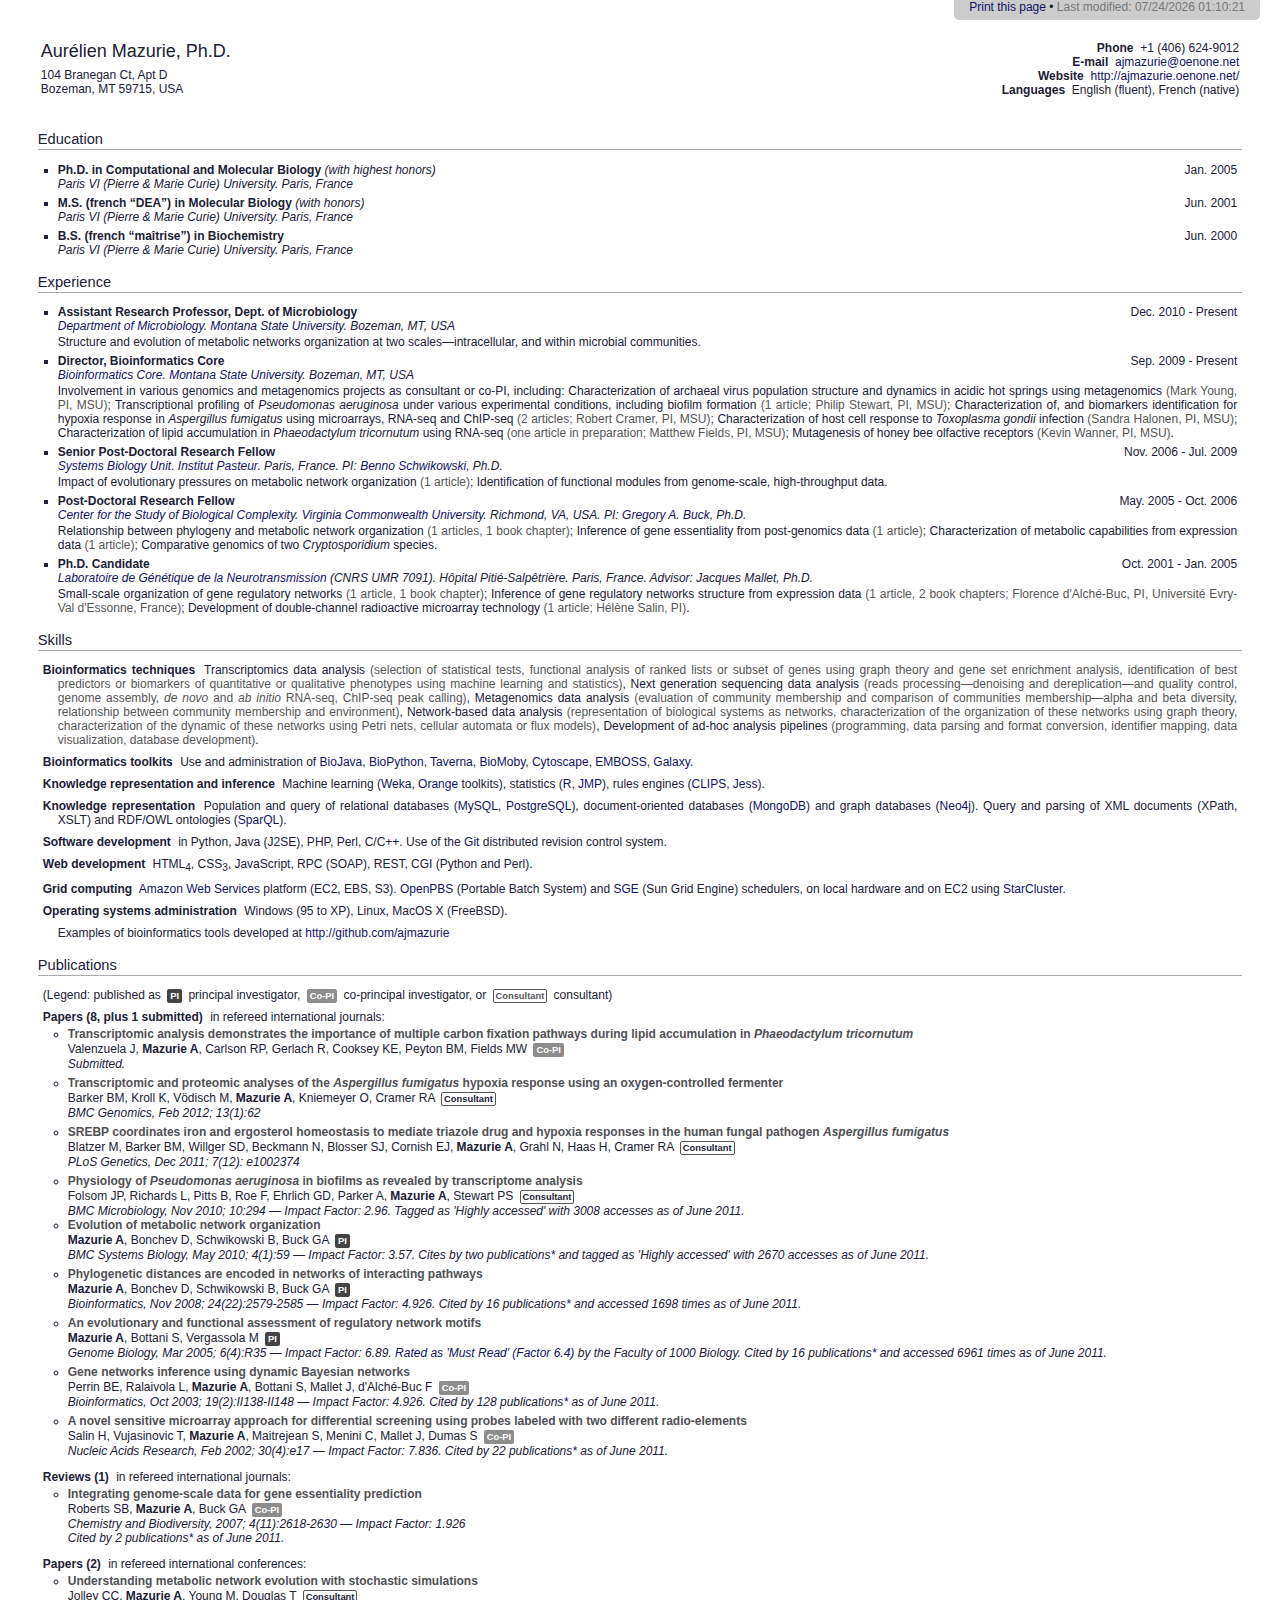
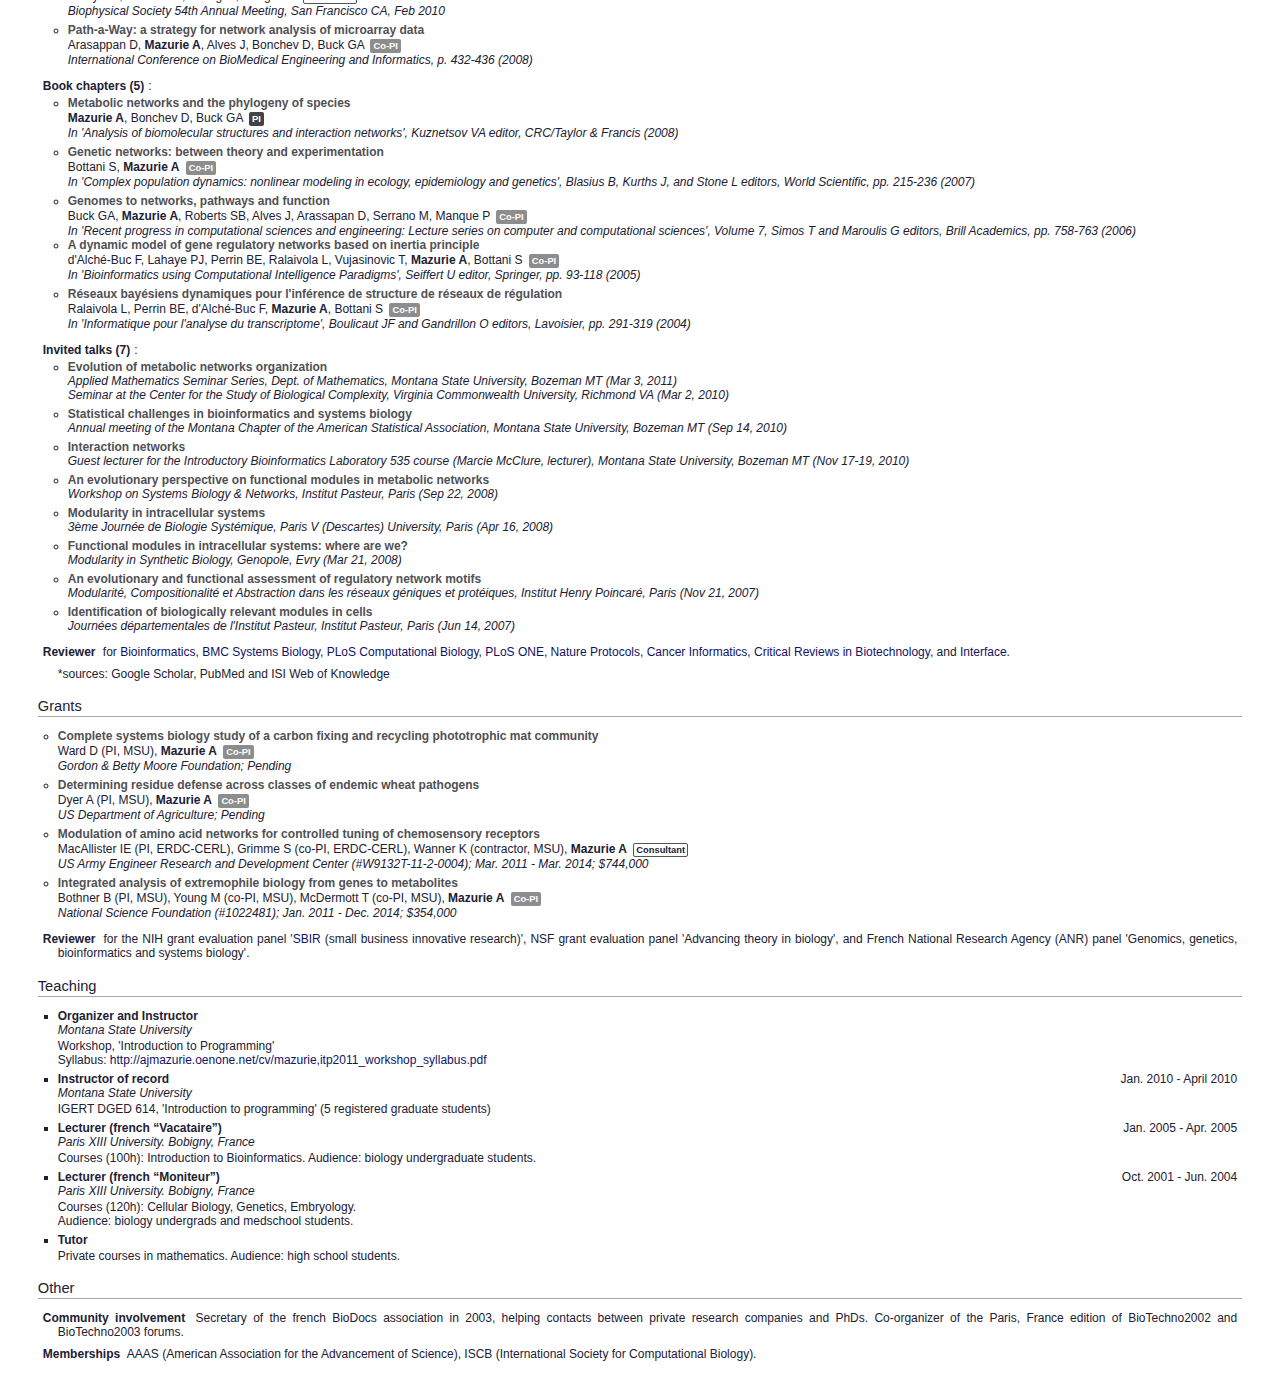
==== commit a3b24bec: "New paper added" ====
--- a/cv/mazurie,curriculum_vitae.html
+++ b/cv/mazurie,curriculum_vitae.html
@@ -118,9 +118,14 @@
 
 		<p>(Legend: published as <span class='pi'></span> principal investigator, <span class='copi'></span> co-principal investigator, or <span class='consultant'></span> consultant)</p>
 
-		<p><b>Papers (8)</b> in refereed international journals:</p>
-
-		<ul class='citations'>
+		<p><b>Papers (8, plus 1 submitted)</b> in refereed international journals:</p>
+
+		<ul class='citations'>
+			<li>
+				<div class='title'>Transcriptomic analysis demonstrates the importance of multiple carbon fixation pathways during lipid accumulation in <i>Phaeodactylum tricornutum</i></div>
+				<div class='authors'>Valenzuela J, <b>Mazurie A</b>, Carlson RP, Gerlach R, Cooksey KE, Peyton BM, Fields MW <span class='copi'></span></div>
+				<div class='reference'>Submitted.</div>
+			</li>
 			<li>
 				<div class='title'><a href='http://www.ncbi.nlm.nih.gov/pubmed/22309491' target='_blank'>Transcriptomic and proteomic analyses of the <i>Aspergillus fumigatus</i> hypoxia response using an oxygen-controlled fermenter</a></div>
 				<div class='authors'>Barker BM, Kroll K, V&ouml;disch M, <b>Mazurie A</b>, Kniemeyer O, Cramer RA <span class='consultant'></span></div>
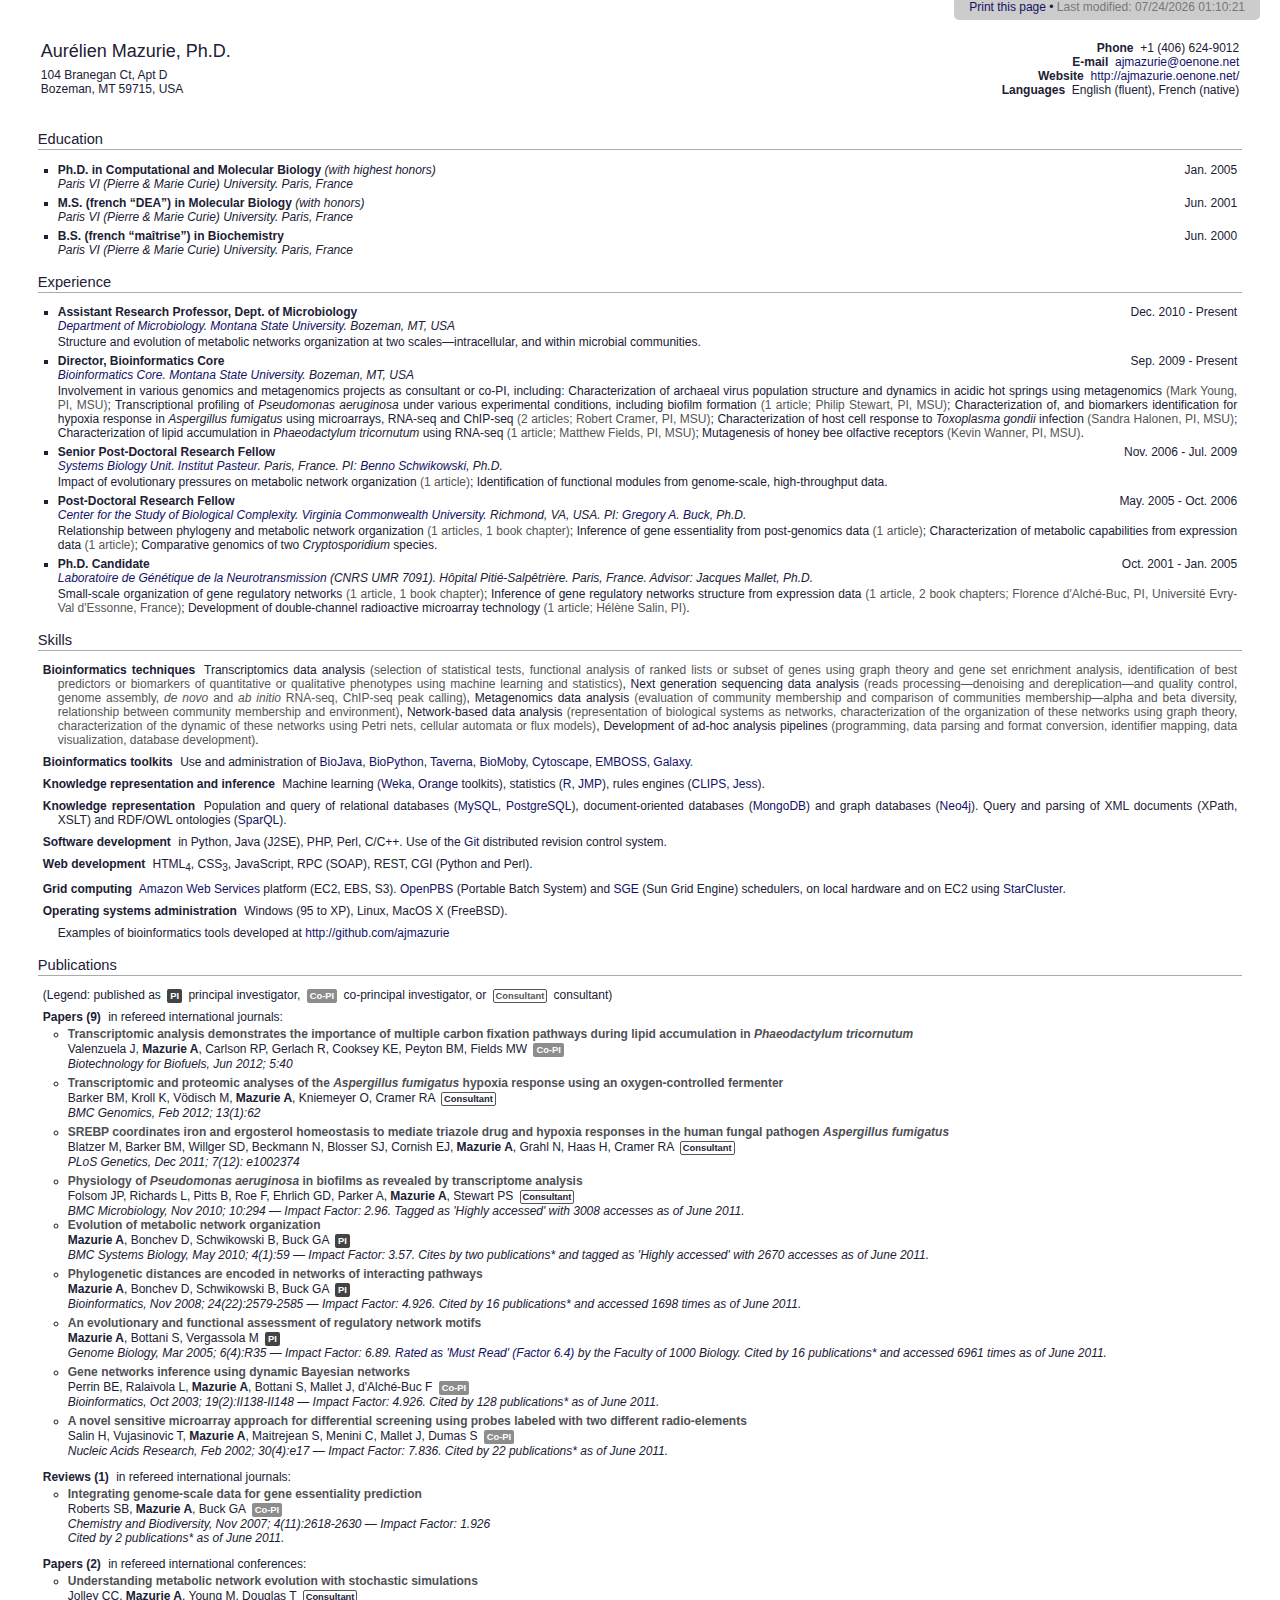
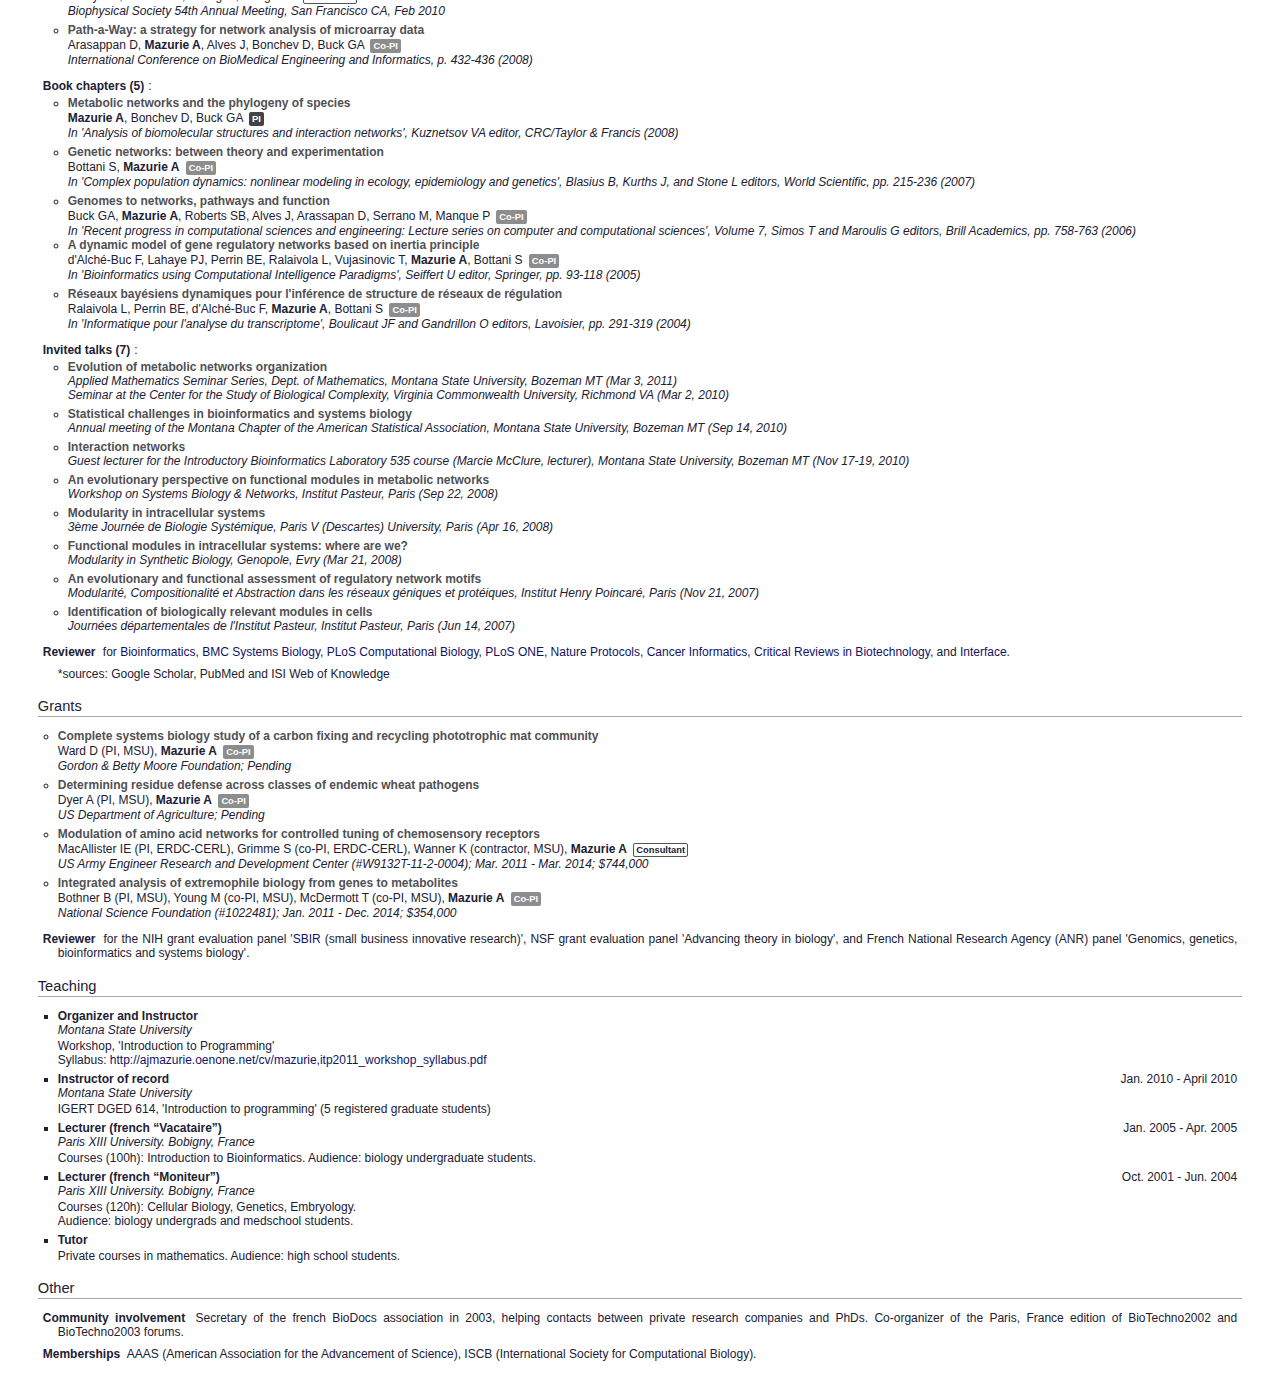
==== commit e4193a9e: "Updated the status of the Biotechnology for Biofuels paper; fixed an URL for another paper" ====
--- a/cv/mazurie,curriculum_vitae.html
+++ b/cv/mazurie,curriculum_vitae.html
@@ -63,7 +63,7 @@
 				<div class='title'>Director, Bioinformatics Core</div>
 				<div class='sidenote'>Sep. 2009 - Present</div>
 				<div class='subtitle'><a href='http://cores.montana.edu/bioinformatics' target='_blank'>Bioinformatics Core</a>. <a href='http://www.montana.edu' target='_blank'>Montana State University</a>. Bozeman, MT, USA</div>
-				<div class='content'>Involvement in various genomics and metagenomics projects as consultant or co-PI, including: Characterization of archaeal virus population structure and dynamics in acidic hot springs using metagenomics <span>(Mark Young, PI, MSU)</span>; Transcriptional profiling of <i>Pseudomonas aeruginosa</i> under various experimental conditions, including biofilm formation <span>(1 article; Philip Stewart, PI, MSU)</span>; Characterization of, and biomarkers identification for hypoxia response in <i>Aspergillus fumigatus</i> using microarrays, RNA-seq and ChIP-seq <span>(2 articles; Robert Cramer, PI, MSU)</span>; Characterization of host cell response to <i>Toxoplasma gondii</i> infection <span>(Sandra Halonen, PI, MSU)</span>; Characterization of lipid accumulation in <i>Phaeodactylum tricornutum</i> using RNA-seq <span>(one article in preparation; Matthew Fields, PI, MSU)</span>; Mutagenesis of honey bee olfactive receptors <span>(Kevin Wanner, PI, MSU)</span>.</div>
+				<div class='content'>Involvement in various genomics and metagenomics projects as consultant or co-PI, including: Characterization of archaeal virus population structure and dynamics in acidic hot springs using metagenomics <span>(Mark Young, PI, MSU)</span>; Transcriptional profiling of <i>Pseudomonas aeruginosa</i> under various experimental conditions, including biofilm formation <span>(1 article; Philip Stewart, PI, MSU)</span>; Characterization of, and biomarkers identification for hypoxia response in <i>Aspergillus fumigatus</i> using microarrays, RNA-seq and ChIP-seq <span>(2 articles; Robert Cramer, PI, MSU)</span>; Characterization of host cell response to <i>Toxoplasma gondii</i> infection <span>(Sandra Halonen, PI, MSU)</span>; Characterization of lipid accumulation in <i>Phaeodactylum tricornutum</i> using RNA-seq <span>(1 article; Matthew Fields, PI, MSU)</span>; Mutagenesis of honey bee olfactive receptors <span>(Kevin Wanner, PI, MSU)</span>.</div>
 			</li>
 			<li>
 				<div class='title'>Senior Post-Doctoral Research Fellow</div>
@@ -118,13 +118,13 @@
 
 		<p>(Legend: published as <span class='pi'></span> principal investigator, <span class='copi'></span> co-principal investigator, or <span class='consultant'></span> consultant)</p>
 
-		<p><b>Papers (8, plus 1 submitted)</b> in refereed international journals:</p>
-
-		<ul class='citations'>
-			<li>
-				<div class='title'>Transcriptomic analysis demonstrates the importance of multiple carbon fixation pathways during lipid accumulation in <i>Phaeodactylum tricornutum</i></div>
+		<p><b>Papers (9)</b> in refereed international journals:</p>
+
+		<ul class='citations'>
+			<li>
+				<div class='title'><a href='http://www.ncbi.nlm.nih.gov/pubmed/22672912' target='_blank'>Transcriptomic analysis demonstrates the importance of multiple carbon fixation pathways during lipid accumulation in <i>Phaeodactylum tricornutum</i></a></div>
 				<div class='authors'>Valenzuela J, <b>Mazurie A</b>, Carlson RP, Gerlach R, Cooksey KE, Peyton BM, Fields MW <span class='copi'></span></div>
-				<div class='reference'>Submitted.</div>
+				<div class='reference'>Biotechnology for Biofuels, Jun 2012; 5:40</div>
 			</li>
 			<li>
 				<div class='title'><a href='http://www.ncbi.nlm.nih.gov/pubmed/22309491' target='_blank'>Transcriptomic and proteomic analyses of the <i>Aspergillus fumigatus</i> hypoxia response using an oxygen-controlled fermenter</a></div>
@@ -137,7 +137,7 @@
 				<div class='reference'>PLoS Genetics, Dec 2011; 7(12): e1002374</div>
 			</li>
 			<li>
-				<div class='title'><a href='http://www.ncbi.nlm.nih.gov/pubmed/20459825' target='_blank'>Physiology of <i>Pseudomonas aeruginosa</i> in biofilms as revealed by transcriptome analysis</a></div>
+				<div class='title'><a href='http://www.ncbi.nlm.nih.gov/pubmed/21083928' target='_blank'>Physiology of <i>Pseudomonas aeruginosa</i> in biofilms as revealed by transcriptome analysis</a></div>
 				<div class='authors'>Folsom JP, Richards L, Pitts B, Roe F, Ehrlich GD, Parker A, <b>Mazurie A</b>, Stewart PS <span class='consultant'></span></div>
 				<div class='reference'>BMC Microbiology, Nov 2010; 10:294 &mdash; Impact Factor: 2.96. Tagged as 'Highly accessed' with 3008 accesses as of June 2011.</div>
 				<!--
@@ -199,7 +199,7 @@
 			<li>
 				<div class='title'><a href='http://www.ncbi.nlm.nih.gov/pubmed/18027375' target='_blank'>Integrating genome-scale data for gene essentiality prediction</a></div>
 				<div class='authors'>Roberts SB, <b>Mazurie A</b>, Buck GA <span class='copi'></span></div>
-				<div class='reference'>Chemistry and Biodiversity, 2007; 4(11):2618-2630 &mdash; Impact Factor: 1.926<br>Cited by 2 publications<a href='#citation_source'>*</a> as of June 2011.</div>
+				<div class='reference'>Chemistry and Biodiversity, Nov 2007; 4(11):2618-2630 &mdash; Impact Factor: 1.926<br>Cited by 2 publications<a href='#citation_source'>*</a> as of June 2011.</div>
 				<!--
 				Citations in Google Scholar: http://scholar.google.com/scholar?hl=en&lr=&cites=14391438443417991378&um=1&ie=UTF-8&sa=X&ei=fUpQTMzpFIqWsgPPooSxBw&ved=0CCAQzgIwAg
 				-->
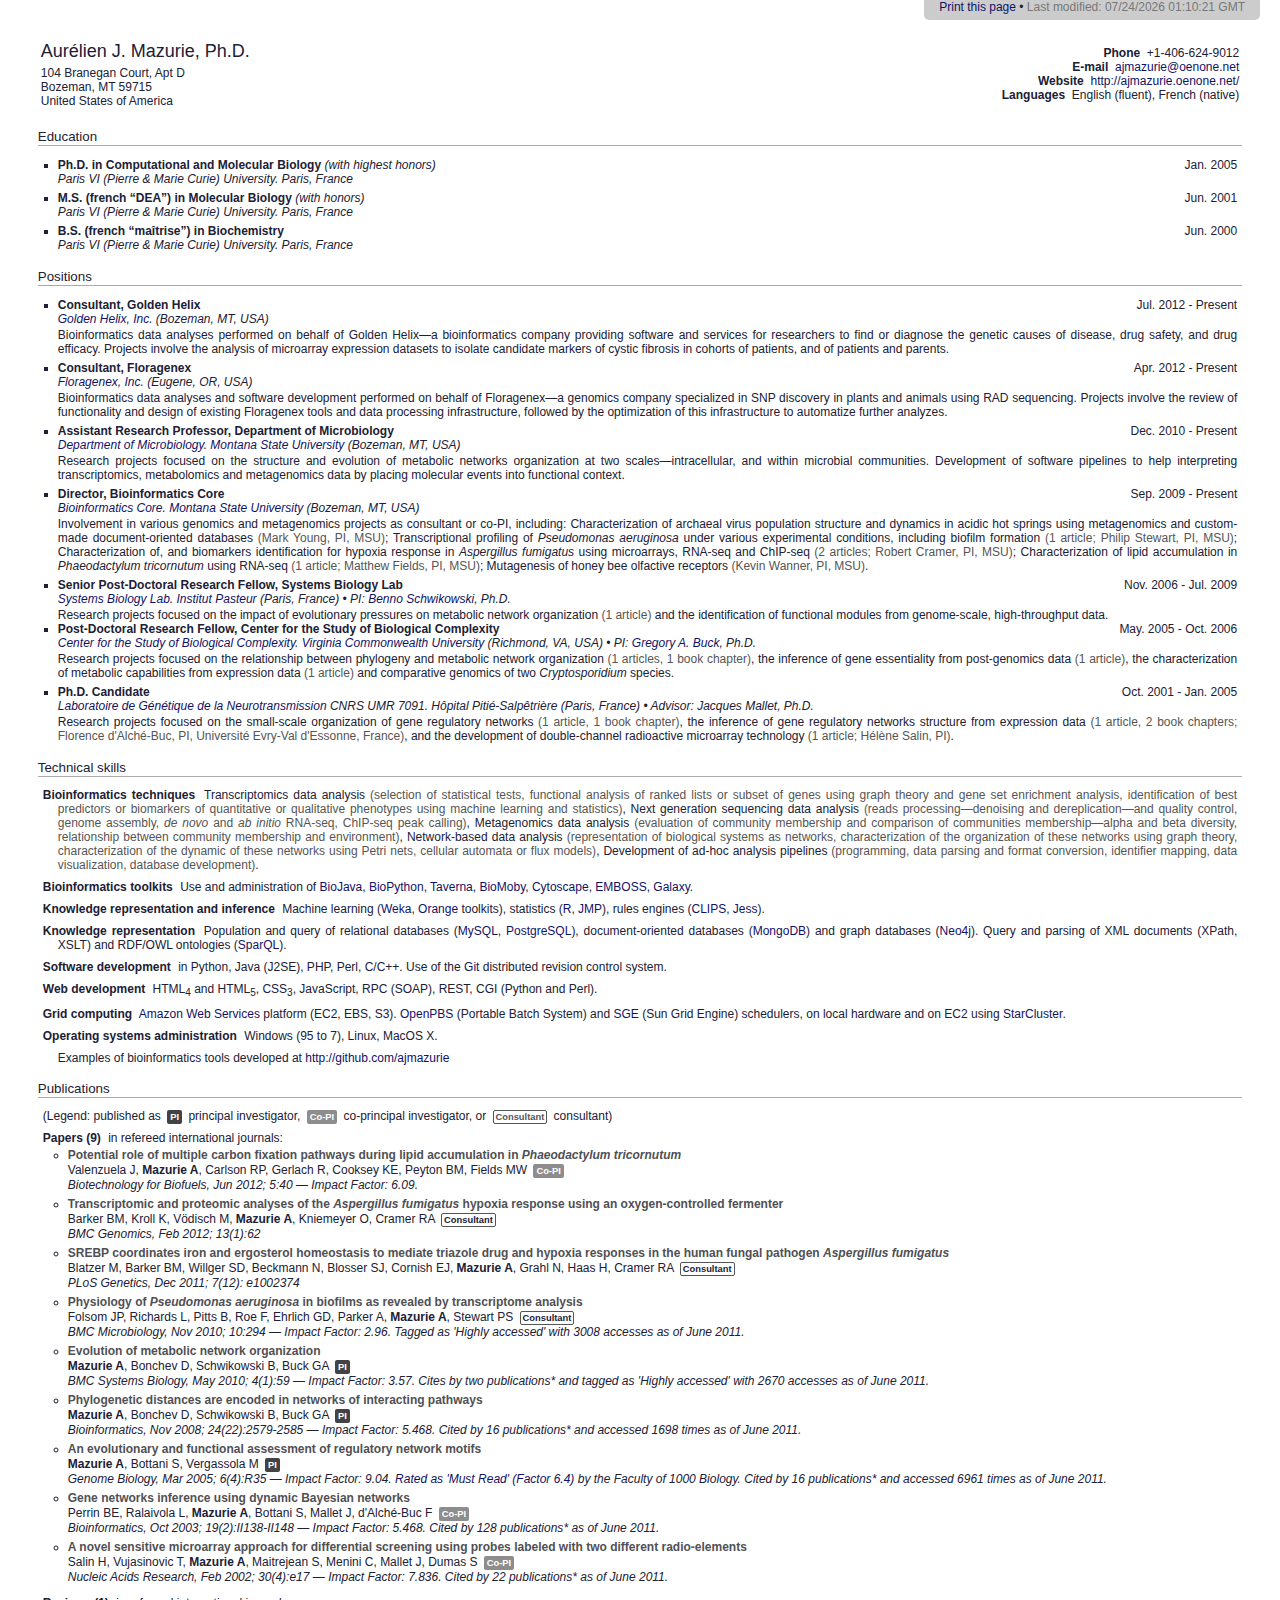
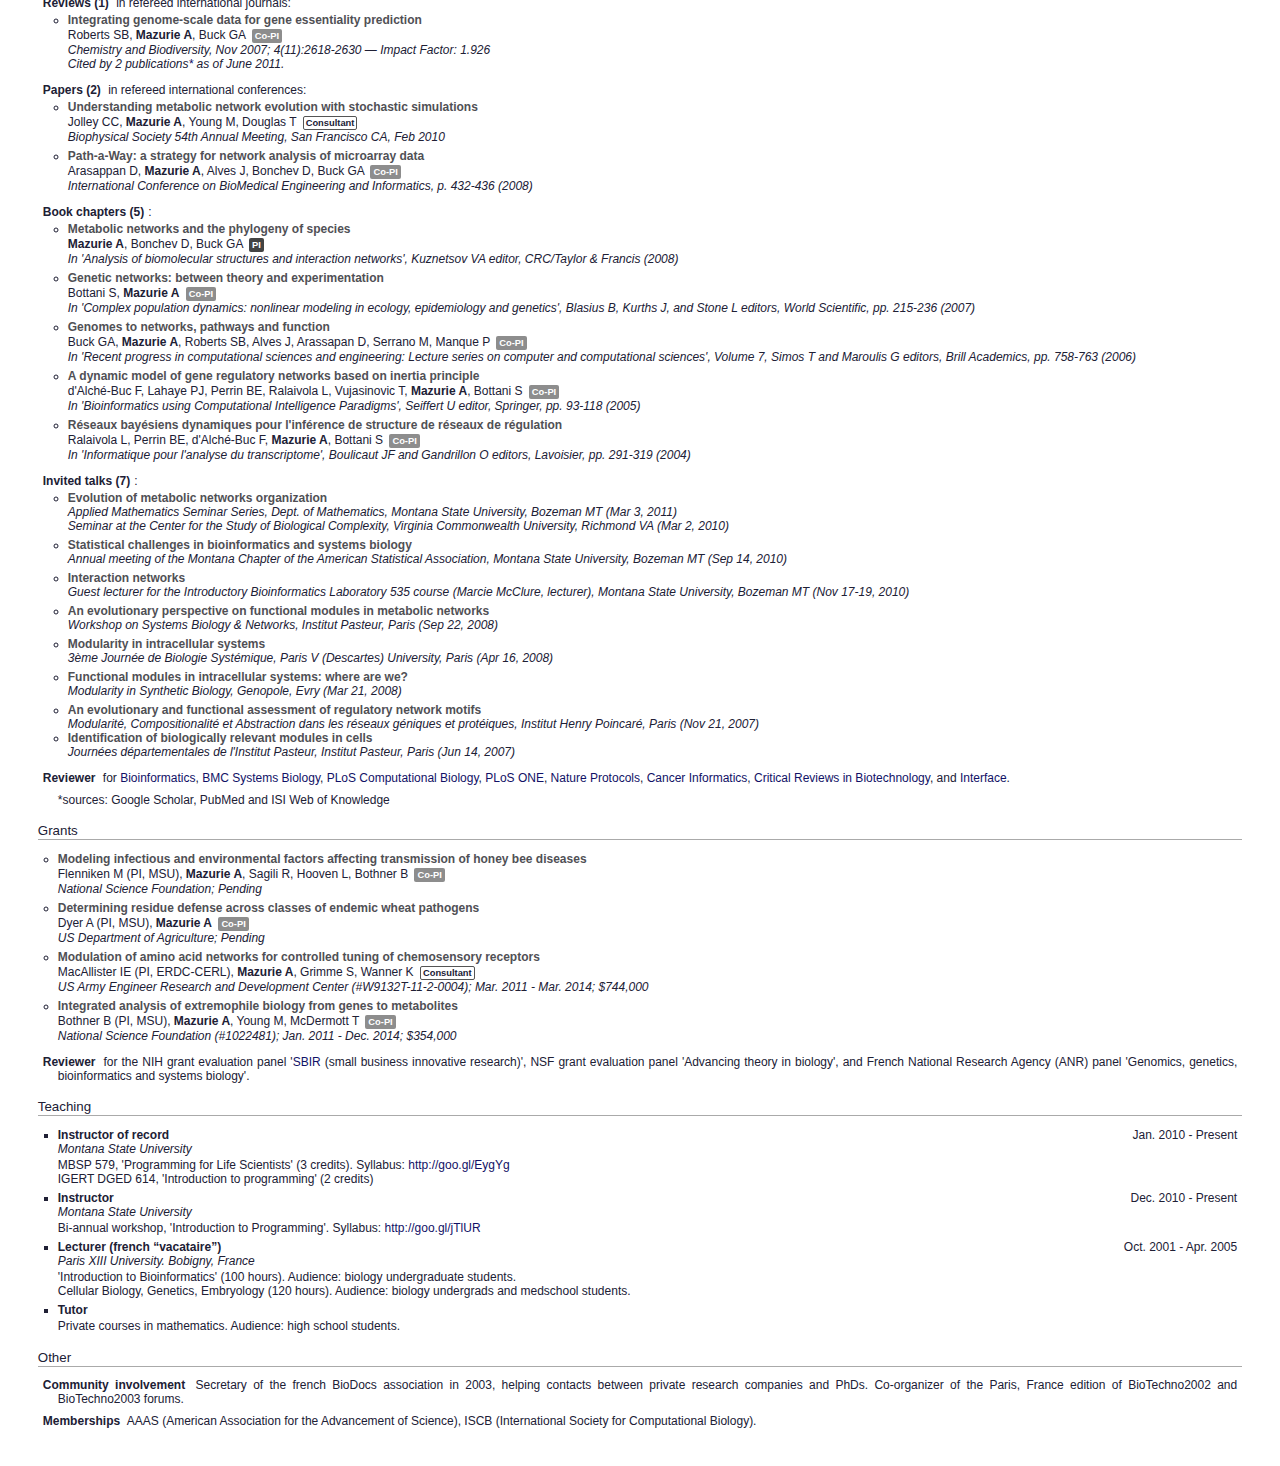
==== commit d6d3adca: "Updated resume" ====
--- a/cv/mazurie,curriculum_vitae.html
+++ b/cv/mazurie,curriculum_vitae.html
@@ -1,14 +1,14 @@
 <html>
 	<head>
-		<title>Aurelien Mazurie: Curriculum Vitae</title>
+		<title>Aurelien J. Mazurie, Ph.D.</title>
 	    <link rel='stylesheet' type='text/css' href='mazurie,curriculum_vitae.css' media='screen, print'>
 	</head>
 	<body>
-		<table width='100%' style='margin: 0 0 2em 0; padding: 0; font-size: 10pt;'>
+		<table width='100%' style='margin: 0 0 1em 0; padding: 0; font-size: 10pt;'>
 			<tr>
-				<td valign='top'><font size='+1'>Aur&eacute;lien Mazurie, Ph.D.</font></td>
+				<td valign='top'><font size='+1'>Aur&eacute;lien J. Mazurie, Ph.D.</font></td>
 				<td align='right' rowspan='2'>
-					<b>Phone</b>&nbsp; +1 (406) 624-9012<br>
+					<b>Phone</b>&nbsp; +1-406-624-9012<br>
 					<b>E-mail</b>&nbsp; <a href='mailto:ajmazurie@oenone.net'>ajmazurie@oenone.net</a><br>
 					<b>Website</b>&nbsp; <a href='http://ajmazurie.oenone.net/' target='_blank'>http://ajmazurie.oenone.net/</a><br>
 					<b>Languages</b>&nbsp; English (fluent), French (native)
@@ -16,8 +16,9 @@
 			</tr>
 			<tr>
 				<td>
-					104 Branegan Ct, Apt D<br>
-					Bozeman, MT 59715, USA
+					104 Branegan Court, Apt D<br>
+					Bozeman, MT 59715<br>
+					United States of America
 				</td>
 			</tr>
 		</table>
@@ -26,7 +27,7 @@
 			<a href='javascript:window.print()'>Print this page</a>
 			<script type='text/javascript'>
 				if (document.lastModified != '')
-					document.write("&bull; <span style='color:#777'>Last modified: " + document.lastModified + "</span>");
+					document.write("&bull; <span style='color:#777'>Last modified: " + document.lastModified + " GMT</span>");
 			</script>
 		</div>
 
@@ -50,38 +51,51 @@
 			</li>
 		</ul>
 
-		<h2><a name='experience'>Experience</a></h2>
+		<h2><a name='experience'>Positions</a></h2>
 
 		<ul class='positions'>
 			<li>
-				<div class='title'>Assistant Research Professor, Dept. of Microbiology</div>
+				<div class='title'>Consultant, Golden Helix</div>
+				<div class='sidenote'>Jul. 2012 - Present</div>
+				<div class='subtitle'><a href='http://www.goldenhelix.com/' target='_blank'>Golden Helix, Inc.</a> (Bozeman, MT, USA)</div>
+				<div class='content'>Bioinformatics data analyses performed on behalf of Golden Helix&mdash;a bioinformatics company providing software and services for researchers to find or diagnose the genetic causes of disease, drug safety, and drug efficacy. Projects involve the analysis of microarray expression datasets to isolate candidate markers of cystic fibrosis in cohorts of patients, and of patients and parents.</div>
+			</li>
+			<li>
+				<div class='title'>Consultant, Floragenex</div>
+				<div class='sidenote'>Apr. 2012 - Present</div>
+				<div class='subtitle'><a href='http://www.floragenex.com/' target='_blank'>Floragenex, Inc.</a> (Eugene, OR, USA)</div>
+				<div class='content'>Bioinformatics data analyses and software development performed on behalf of Floragenex&mdash;a genomics company specialized in SNP discovery in plants and animals using RAD sequencing. Projects involve the review of functionality and design of existing Floragenex tools and data processing infrastructure, followed by the optimization of this infrastructure to automatize further analyzes.</div>
+			</li>
+			<li>
+				<div class='title'>Assistant Research Professor, Department of Microbiology</div>
 				<div class='sidenote'>Dec. 2010 - Present</div>
-				<div class='subtitle'><a href='http://www.montana.edu/wwwmb/' target='_blank'>Department of Microbiology</a>. <a href='http://www.montana.edu' target='_blank'>Montana State University</a>. Bozeman, MT, USA</div>
-				<div class='content'>Structure and evolution of metabolic networks organization at two scales&mdash;intracellular, and within microbial communities.</div>
+				<div class='subtitle'><a href='http://www.montana.edu/wwwmb/' target='_blank'>Department of Microbiology</a>. <a href='http://www.montana.edu' target='_blank'>Montana State University</a> (Bozeman, MT, USA)</div>
+				<div class='content'>Research projects focused on the structure and evolution of metabolic networks organization at two scales&mdash;intracellular, and within microbial communities. Development of software pipelines to help interpreting transcriptomics, metabolomics and metagenomics data by placing molecular events into functional context.</div>
 			</li>
 			<li>
 				<div class='title'>Director, Bioinformatics Core</div>
 				<div class='sidenote'>Sep. 2009 - Present</div>
-				<div class='subtitle'><a href='http://cores.montana.edu/bioinformatics' target='_blank'>Bioinformatics Core</a>. <a href='http://www.montana.edu' target='_blank'>Montana State University</a>. Bozeman, MT, USA</div>
-				<div class='content'>Involvement in various genomics and metagenomics projects as consultant or co-PI, including: Characterization of archaeal virus population structure and dynamics in acidic hot springs using metagenomics <span>(Mark Young, PI, MSU)</span>; Transcriptional profiling of <i>Pseudomonas aeruginosa</i> under various experimental conditions, including biofilm formation <span>(1 article; Philip Stewart, PI, MSU)</span>; Characterization of, and biomarkers identification for hypoxia response in <i>Aspergillus fumigatus</i> using microarrays, RNA-seq and ChIP-seq <span>(2 articles; Robert Cramer, PI, MSU)</span>; Characterization of host cell response to <i>Toxoplasma gondii</i> infection <span>(Sandra Halonen, PI, MSU)</span>; Characterization of lipid accumulation in <i>Phaeodactylum tricornutum</i> using RNA-seq <span>(1 article; Matthew Fields, PI, MSU)</span>; Mutagenesis of honey bee olfactive receptors <span>(Kevin Wanner, PI, MSU)</span>.</div>
-			</li>
-			<li>
-				<div class='title'>Senior Post-Doctoral Research Fellow</div>
+				<div class='subtitle'><a href='http://cores.montana.edu/bioinformatics' target='_blank'>Bioinformatics Core</a>. <a href='http://www.montana.edu' target='_blank'>Montana State University</a> (Bozeman, MT, USA)</div>
+				<div class='content'>Involvement in various genomics and metagenomics projects as consultant or co-PI, including: Characterization of archaeal virus population structure and dynamics in acidic hot springs using metagenomics and custom-made document-oriented databases <span>(Mark Young, PI, MSU)</span>; Transcriptional profiling of <i>Pseudomonas aeruginosa</i> under various experimental conditions, including biofilm formation <span>(1 article; Philip Stewart, PI, MSU)</span>; Characterization of, and biomarkers identification for hypoxia response in <i>Aspergillus fumigatus</i> using microarrays, RNA-seq and ChIP-seq <span>(2 articles; Robert Cramer, PI, MSU)</span>; Characterization of lipid accumulation in <i>Phaeodactylum tricornutum</i> using RNA-seq <span>(1 article; Matthew Fields, PI, MSU)</span>; Mutagenesis of honey bee olfactive receptors <span>(Kevin Wanner, PI, MSU)</span>.</div>
+			</li>
+			<li>
+				<div class='title'>Senior Post-Doctoral Research Fellow, Systems Biology Lab</div>
 				<div class='sidenote'>Nov. 2006 - Jul. 2009</div>
-				<div class='subtitle'><a href='http://www.systemsbiology.fr' target='_blank'>Systems Biology Unit</a>. <a href='http://www.pasteur.fr' target='_blank'>Institut Pasteur</a>. Paris, France. PI: <a href='mailto:benno@pasteur.fr'>Benno Schwikowski</a>, Ph.D.</div>
-				<div class='content'>Impact of evolutionary pressures on metabolic network organization <span>(1 article)</span>; Identification of functional modules from genome-scale, high-throughput data.</div>
-			</li>
-			<li>
-				<div class='title'>Post-Doctoral Research Fellow</div>
+				<div class='subtitle'><a href='http://www.systemsbiology.fr' target='_blank'>Systems Biology Lab</a>. <a href='http://www.pasteur.fr' target='_blank'>Institut Pasteur</a> (Paris, France) &bull; PI: <a href='mailto:benno@pasteur.fr'>Benno Schwikowski</a>, Ph.D.</div>
+				<div class='content'>Research projects focused on the impact of evolutionary pressures on metabolic network organization <span>(1 article)</span> and the identification of functional modules from genome-scale, high-throughput data.</div>
+			</li>
+<span class='break'></span><!--------------------------------------------------------------------------->
+			<li>
+				<div class='title'>Post-Doctoral Research Fellow, Center for the Study of Biological Complexity</div>
 				<div class='sidenote'>May. 2005 - Oct. 2006</div>
-				<div class='subtitle'><a href='http://www.vcu.edu/csbc/' target='_blank'>Center for the Study of Biological Complexity</a>. <a href='http://www.vcu.edu' target='_blank'>Virginia Commonwealth University</a>. Richmond, VA, USA. PI: <a href='mailto:gabuck@vcu.edu'>Gregory A. Buck</a>, Ph.D.</div>
-				<div class='content'>Relationship between phylogeny and metabolic network organization <span>(1 articles, 1 book chapter)</span>; Inference of gene essentiality from post-genomics data <span>(1 article)</span>; Characterization of metabolic capabilities from expression data <span>(1 article)</span>; Comparative genomics of two <i>Cryptosporidium</i> species.</div>
+				<div class='subtitle'><a href='http://www.vcu.edu/csbc/' target='_blank'>Center for the Study of Biological Complexity</a>. <a href='http://www.vcu.edu' target='_blank'>Virginia Commonwealth University</a> (Richmond, VA, USA) &bull; PI: <a href='mailto:gabuck@vcu.edu'>Gregory A. Buck</a>, Ph.D.</div>
+				<div class='content'>Research projects focused on the relationship between phylogeny and metabolic network organization <span>(1 articles, 1 book chapter)</span>, the inference of gene essentiality from post-genomics data <span>(1 article)</span>, the characterization of metabolic capabilities from expression data <span>(1 article)</span> and comparative genomics of two <i>Cryptosporidium</i> species.</div>
 			</li>
 			<li>
 				<div class='title'>Ph.D. Candidate</div>
 				<div class='sidenote'>Oct. 2001 - Jan. 2005</div>
-				<div class='subtitle'><a href='http://www.francebiotechnologies.fr/entreprise/cnrs-umr-7091-genetique-moleculaire-neurotransmission-paris.html' target='_blank'>Laboratoire de G&eacute;n&eacute;tique de la Neurotransmission</a> (CNRS UMR 7091). H&ocirc;pital Piti&eacute;-Salp&ecirc;tri&egrave;re. Paris, France. Advisor: Jacques Mallet, Ph.D.</div>
-				<div class='content'>Small-scale organization of gene regulatory networks <span>(1 article, 1 book chapter)</span>; Inference of gene regulatory networks structure from expression data <span>(1 article, 2 book chapters; Florence d'Alch&eacute;-Buc, PI, Universit&eacute; Evry-Val d'Essonne, France)</span>; Development of double-channel radioactive microarray technology <span>(1 article; H&eacute;l&egrave;ne Salin, PI)</span>.</div>
+				<div class='subtitle'><a href='http://www.francebiotechnologies.fr/entreprise/cnrs-umr-7091-genetique-moleculaire-neurotransmission-paris.html' target='_blank'>Laboratoire de G&eacute;n&eacute;tique de la Neurotransmission</a> CNRS UMR 7091. H&ocirc;pital Piti&eacute;-Salp&ecirc;tri&egrave;re (Paris, France) &bull; Advisor: Jacques Mallet, Ph.D.</div>
+				<div class='content'>Research projects focused on the small-scale organization of gene regulatory networks <span>(1 article, 1 book chapter)</span>, the inference of gene regulatory networks structure from expression data <span>(1 article, 2 book chapters; Florence d'Alch&eacute;-Buc, PI, Universit&eacute; Evry-Val d'Essonne, France)</span>, and the development of double-channel radioactive microarray technology <span>(1 article; H&eacute;l&egrave;ne Salin, PI)</span>.</div>
 			</li>
 <!--
 			<li>
@@ -93,8 +107,7 @@
 -->
 		</ul>
 
-		<span class='break'></span>
-		<h2><a name='skills'>Skills</a></h2>
+		<h2><a name='skills'>Technical skills</a></h2>
 
 		<p><b>Bioinformatics techniques</b> Transcriptomics data analysis <span>(selection of statistical tests, functional analysis of ranked lists or subset of genes using graph theory and gene set enrichment analysis, identification of best predictors or biomarkers of quantitative or qualitative phenotypes using machine learning and statistics)</span>, Next generation sequencing data analysis <span>(reads processing&mdash;denoising and dereplication&mdash;and quality control, genome assembly, <i>de novo</i> and <i>ab initio</i> RNA-seq, ChIP-seq peak calling)</span>, Metagenomics data analysis <span>(evaluation of community membership and comparison of communities membership&mdash;alpha and beta diversity, relationship between community membership and environment)</span>, Network-based data analysis <span>(representation of biological systems as networks, characterization of the organization of these networks using graph theory, characterization of the dynamic of these networks using Petri nets, cellular automata or flux models)</span>, Development of ad-hoc analysis pipelines <span>(programming, data parsing and format conversion, identifier mapping, data visualization, database development)</span>.</p>
 		
@@ -106,13 +119,14 @@
 
 		<p><b>Software development</b> in Python, Java (J2SE), PHP, Perl, C/C++. Use of the <a href='http://git-scm.com/' target='_blank'>Git</a> distributed revision control system.</p>
 
-		<p><b>Web development</b> HTML<sub>4</sub>, CSS<sub>3</sub>, JavaScript, RPC (SOAP), REST, CGI (Python and Perl).</p>
+		<p><b>Web development</b> HTML<sub>4</sub> and HTML<sub>5</sub>, CSS<sub>3</sub>, JavaScript, RPC (SOAP), REST, CGI (Python and Perl).</p>
 
 		<p><b>Grid computing</b> <a href='http://aws.amazon.com/' target='_blank'>Amazon Web Services</a> platform (EC2, EBS, S3). <a href='http://www.openpbs.org/' target='_blank'>OpenPBS</a> (Portable Batch System) and <a href='http://www.sun.com/software/gridware/' target='_blank'>SGE</a> (Sun Grid Engine) schedulers, on local hardware and on EC2 using <a href='http://web.mit.edu/stardev/cluster/' target='_blank'>StarCluster</a>.</p>
 
-		<p><b>Operating systems administration</b> Windows (95 to XP), Linux, MacOS X (FreeBSD).</p>
+		<p><b>Operating systems administration</b> Windows (95 to 7), Linux, MacOS X.</p>
 
 		<p class='note'>Examples of bioinformatics tools developed at <a href='http://github.com/ajmazurie' target='_blank'>http://github.com/ajmazurie</a></p>
+<span class='break'></span><!--------------------------------------------------------------------------->
 
 		<h2><a name='publications'>Publications</a></h2>
 
@@ -122,9 +136,9 @@
 
 		<ul class='citations'>
 			<li>
-				<div class='title'><a href='http://www.ncbi.nlm.nih.gov/pubmed/22672912' target='_blank'>Transcriptomic analysis demonstrates the importance of multiple carbon fixation pathways during lipid accumulation in <i>Phaeodactylum tricornutum</i></a></div>
+				<div class='title'><a href='http://www.ncbi.nlm.nih.gov/pubmed/22672912' target='_blank'>Potential role of multiple carbon fixation pathways during lipid accumulation in <i>Phaeodactylum tricornutum</i></a></div>
 				<div class='authors'>Valenzuela J, <b>Mazurie A</b>, Carlson RP, Gerlach R, Cooksey KE, Peyton BM, Fields MW <span class='copi'></span></div>
-				<div class='reference'>Biotechnology for Biofuels, Jun 2012; 5:40</div>
+				<div class='reference'>Biotechnology for Biofuels, Jun 2012; 5:40 &mdash; Impact Factor: 6.09.</div>
 			</li>
 			<li>
 				<div class='title'><a href='http://www.ncbi.nlm.nih.gov/pubmed/22309491' target='_blank'>Transcriptomic and proteomic analyses of the <i>Aspergillus fumigatus</i> hypoxia response using an oxygen-controlled fermenter</a></div>
@@ -145,7 +159,6 @@
 				Citations in Google scholar: http://www.biomedcentral.com/pubmed/gs/21083928
 				-->
 			</li>
-			<span class='break'></span>
 			<li>
 				<div class='title'><a href='http://www.ncbi.nlm.nih.gov/pubmed/20459825' target='_blank'>Evolution of metabolic network organization</a></div>
 				<div class='authors'><b>Mazurie A</b>, Bonchev D, Schwikowski B, Buck GA <span class='pi'></span></div>
@@ -157,7 +170,7 @@
 			<li>
 				<div class='title'><a href='http://www.ncbi.nlm.nih.gov/pubmed/18820265' target='_blank'>Phylogenetic distances are encoded in networks of interacting pathways</a></div>
 				<div class='authors'><b>Mazurie A</b>, Bonchev D, Schwikowski B, Buck GA <span class='pi'></span></div>
-				<div class='reference'>Bioinformatics, Nov 2008; 24(22):2579-2585 &mdash; Impact Factor: 4.926. Cited by 16 publications<a href='#citation_source'>*</a> and accessed 1698 times as of June 2011.</div>
+				<div class='reference'>Bioinformatics, Nov 2008; 24(22):2579-2585 &mdash; Impact Factor: 5.468. Cited by 16 publications<a href='#citation_source'>*</a> and accessed 1698 times as of June 2011.</div>
 				<!--
 				Access statistics: http://bioinformatics.oxfordjournals.org/cgi/authordata?d=10.1093/bioinformatics/btn503&k=4960f043
 				Citations in PubMed Central: http://www.ncbi.nlm.nih.gov/pubmed?db=pubmed&cmd=link&linkname=pubmed_pubmed_citedin&uid=18820265 and http://www.ncbi.nlm.nih.gov/pmc/articles/PMC2579716/citedby/
@@ -167,7 +180,7 @@
 			<li>
 				<div class='title'><a href='http://www.ncbi.nlm.nih.gov/pubmed/15833122' target='_blank'>An evolutionary and functional assessment of regulatory network motifs</a></div>
 				<div class='authors'><b>Mazurie A</b>, Bottani S, Vergassola M <span class='pi'></span></div>
-				<div class='reference'>Genome Biology, Mar 2005; 6(4):R35 &mdash; Impact Factor: 6.89. <a href='http://www.f1000biology.com/article/id/1025631' target='_blank'>Rated as 'Must Read' (Factor 6.4)</a> by the Faculty of 1000 Biology. Cited by 16 publications<a href='#citation_source'>*</a> and accessed 6961 times as of June 2011.</div>
+				<div class='reference'>Genome Biology, Mar 2005; 6(4):R35 &mdash; Impact Factor: 9.04. <a href='http://www.f1000biology.com/article/id/1025631' target='_blank'>Rated as 'Must Read' (Factor 6.4)</a> by the Faculty of 1000 Biology. Cited by 16 publications<a href='#citation_source'>*</a> and accessed 6961 times as of June 2011.</div>
 				<!--
 				Access statistics: http://www.biomedcentral.com/my/manuscripts/accesses/2076130134894592
 				Citations in PubMed Central: http://www.ncbi.nlm.nih.gov/pubmed?db=pubmed&cmd=link&linkname=pubmed_pubmed_citedin&uid=15833122
@@ -177,7 +190,7 @@
 			<li>
 				<div class='title'><a href='http://www.ncbi.nlm.nih.gov/pubmed/14534183' target='_blank'>Gene networks inference using dynamic Bayesian networks</a></div>
 				<div class='authors'>Perrin BE, Ralaivola L, <b>Mazurie A</b>, Bottani S, Mallet J, d'Alch&eacute;-Buc F <span class='copi'></span></div>
-				<div class='reference'>Bioinformatics, Oct 2003; 19(2):II138-II148 &mdash; Impact Factor: 4.926. Cited by 128 publications<a href='#citation_source'>*</a> as of June 2011.</div>
+				<div class='reference'>Bioinformatics, Oct 2003; 19(2):II138-II148 &mdash; Impact Factor: 5.468. Cited by 128 publications<a href='#citation_source'>*</a> as of June 2011.</div>
 			</li>
 			<li>
 				<div class='title'><a href='http://www.ncbi.nlm.nih.gov/pubmed/11842123' target='_blank'>A novel sensitive microarray approach for differential screening using probes labeled with two different radio-elements</a></div>
@@ -206,6 +219,7 @@
 			</li>
 		</ul>
 
+<span class='break'></span><!--------------------------------------------------------------------------->
 		<p><b>Papers (2)</b> in refereed international conferences:</p>
 
 		<ul class='citations'>
@@ -239,7 +253,6 @@
 				<div class='authors'>Buck GA, <b>Mazurie A</b>, Roberts SB, Alves J, Arassapan D, Serrano M, Manque P <span class='copi'></span></div>
 				<div class='reference'>In 'Recent progress in computational sciences and engineering: Lecture series on computer and computational sciences', Volume 7, Simos T and Maroulis G editors, Brill Academics, pp. 758-763 (2006)</div>
 			</li>
-			<span class='break'></span>
 			<li>
 				<div class='title'>A dynamic model of gene regulatory networks based on inertia principle</div>
 				<div class='authors'>d'Alch&eacute;-Buc F, Lahaye PJ, Perrin BE, Ralaivola L, Vujasinovic T, <b>Mazurie A</b>, Bottani S <span class='copi'></span></div>
@@ -284,6 +297,7 @@
 				<div class='title'>An evolutionary and functional assessment of regulatory network motifs</div>
 				<div class='reference'>Modularit&eacute;, Compositionalit&eacute; et Abstraction dans les r&eacute;seaux g&eacute;niques et prot&eacute;iques, Institut Henry Poincar&eacute;, Paris (Nov 21, 2007)</div>
 			</li>
+<span class='break'></span><!--------------------------------------------------------------------------->
 			<li>
 				<div class='title'>Identification of biologically relevant modules in cells</div>
 				<div class='reference'>Journ&eacute;es d&eacute;partementales de l'Institut Pasteur, Institut Pasteur, Paris (Jun 14, 2007)</div>
@@ -301,14 +315,13 @@
 		<p><b>Publications</b> 5 papers in international refereed journals. 4 book chapters in national and international publishers.</p>
 		-->
 
-		<span class='break'></span>
 		<h2><a name='funding'>Grants</a></h2>
 
 		<ul class='citations'>
 			<li>
-				<div class='title'>Complete systems biology study of a carbon fixing and recycling phototrophic mat community</div>
-				<div class='authors'>Ward D (PI, MSU), <b>Mazurie A</b> <span class='copi'></span></div>
-				<div class='reference'>Gordon &amp; Betty Moore Foundation; Pending</div>
+				<div class='title'>Modeling infectious and environmental factors affecting transmission of honey bee diseases</div>
+				<div class='authors'>Flenniken M (PI, MSU), <b>Mazurie A</b>, Sagili R, Hooven L, Bothner B <span class='copi'></span></div>
+				<div class='reference'>National Science Foundation; Pending</div>
 				<!-- I would receive $24,850 over the length of the grant -->
 			</li>
 			<!--
@@ -325,13 +338,13 @@
 			</li>
 			<li>
 				<div class='title'>Modulation of amino acid networks for controlled tuning of chemosensory receptors</div>
-				<div class='authors'>MacAllister IE (PI, ERDC-CERL), Grimme S (co-PI, ERDC-CERL), Wanner K (contractor, MSU), <b>Mazurie A</b> <span class='consultant'></span></div>
+				<div class='authors'>MacAllister IE (PI, ERDC-CERL), <b>Mazurie A</b>, Grimme S, Wanner K <span class='consultant'></span></div>
 				<div class='reference'>US Army Engineer Research and Development Center (#W9132T-11-2-0004); Mar. 2011 - Mar. 2014; $744,000</div>
 				<!-- Kevin and I receive $154,995 over the 3 years -->
 			</li>
 			<li>
 				<div class='title'><a href='http://www.nsf.org/awardsearch/showAward.do?AwardNumber=1022481'>Integrated analysis of extremophile biology from genes to metabolites</a></div>
-				<div class='authors'>Bothner B (PI, MSU), Young M (co-PI, MSU), McDermott T (co-PI, MSU), <b>Mazurie A</b> <span class='copi'></span></div>
+				<div class='authors'>Bothner B (PI, MSU), <b>Mazurie A</b>, Young M, McDermott T <span class='copi'></span></div>
 				<div class='reference'>National Science Foundation (#1022481); Jan. 2011 - Dec. 2014; $354,000</div>
 				<!-- I receive $15,000 over the 3 years -->
 			</li>
@@ -343,36 +356,29 @@
 
 		<ul class='positions'>
 			<li>
-				<div class='title'>Organizer and Instructor</div>
-				<div class='sidenote'></div>
+				<div class='title'>Instructor of record</div>
+				<div class='sidenote'>Jan. 2010 - Present</div>
 				<div class='subtitle'>Montana State University</div>
 				<div class='content'>
-					Workshop, 'Introduction to Programming'<br>
-					Syllabus: <a href='http://ajmazurie.oenone.net/cv/mazurie,itp2011_workshop_syllabus.pdf'>http://ajmazurie.oenone.net/cv/mazurie,itp2011_workshop_syllabus.pdf</a>
+					MBSP 579, 'Programming for Life Scientists' (3 credits). Syllabus: <a href='http://goo.gl/EygYg' target='_blank'>http://goo.gl/EygYg</a><br>
+					IGERT DGED 614, 'Introduction to programming' (2 credits)<!--(5 registered graduate students)-->
 				</div>
 			</li>
 			<li>
-				<div class='title'>Instructor of record</div>
-				<div class='sidenote'>Jan. 2010 - April 2010</div>
+				<div class='title'>Instructor</div>
+				<div class='sidenote'>Dec. 2010 - Present</div>
 				<div class='subtitle'>Montana State University</div>
 				<div class='content'>
-					IGERT DGED 614, 'Introduction to programming' (5 registered graduate students)
+					Bi-annual workshop, 'Introduction to Programming'. Syllabus: <a href='http://goo.gl/jTlUR' target='_blank'>http://goo.gl/jTlUR</a>
 				</div>
-			<li>
-				<div class='title'>Lecturer (french &#8220;Vacataire&#8221;)</div>
-				<div class='sidenote'>Jan. 2005 - Apr. 2005</div>
+			</li>
+			<li>
+				<div class='title'>Lecturer (french &#8220;vacataire&#8221;)</div>
+				<div class='sidenote'>Oct. 2001 - Apr. 2005</div>
 				<div class='subtitle'>Paris XIII University. Bobigny, France</div>
 				<div class='content'>
-					Courses (100h): Introduction to Bioinformatics. Audience: biology undergraduate students.
-				</div>
-			</li>
-			<li>
-				<div class='title'>Lecturer (french &#8220;Moniteur&#8221;)</div>
-				<div class='sidenote'>Oct. 2001 - Jun. 2004</div>
-				<div class='subtitle'>Paris XIII University. Bobigny, France</div>
-				<div class='content'>
-					Courses (120h): Cellular Biology, Genetics, Embryology.<br>
-					Audience: biology undergrads and medschool students.
+					'Introduction to Bioinformatics' (100 hours). Audience: biology undergraduate students.<br>
+					Cellular Biology, Genetics, Embryology (120 hours). Audience: biology undergrads and medschool students.
 				</div>
 			</li>
 			<li>
--- a/cv/mazurie,curriculum_vitae.css
+++ b/cv/mazurie,curriculum_vitae.css
@@ -128,15 +128,15 @@
 /*********************************************************************************************************************/
 
 H2 {
-	font-size: 11pt;
+	font-size: 10pt;
 	font-weight: normal;
 	padding-top: 5px;
-	padding-bottom: 2px;
+	padding-bottom: 1px;
 	border-bottom: 1px solid #aaa;
 }
 
 H3 {
-	font-size: 11pt;
+	font-size: 10pt;
 	font-weight: normal;
 }
 
